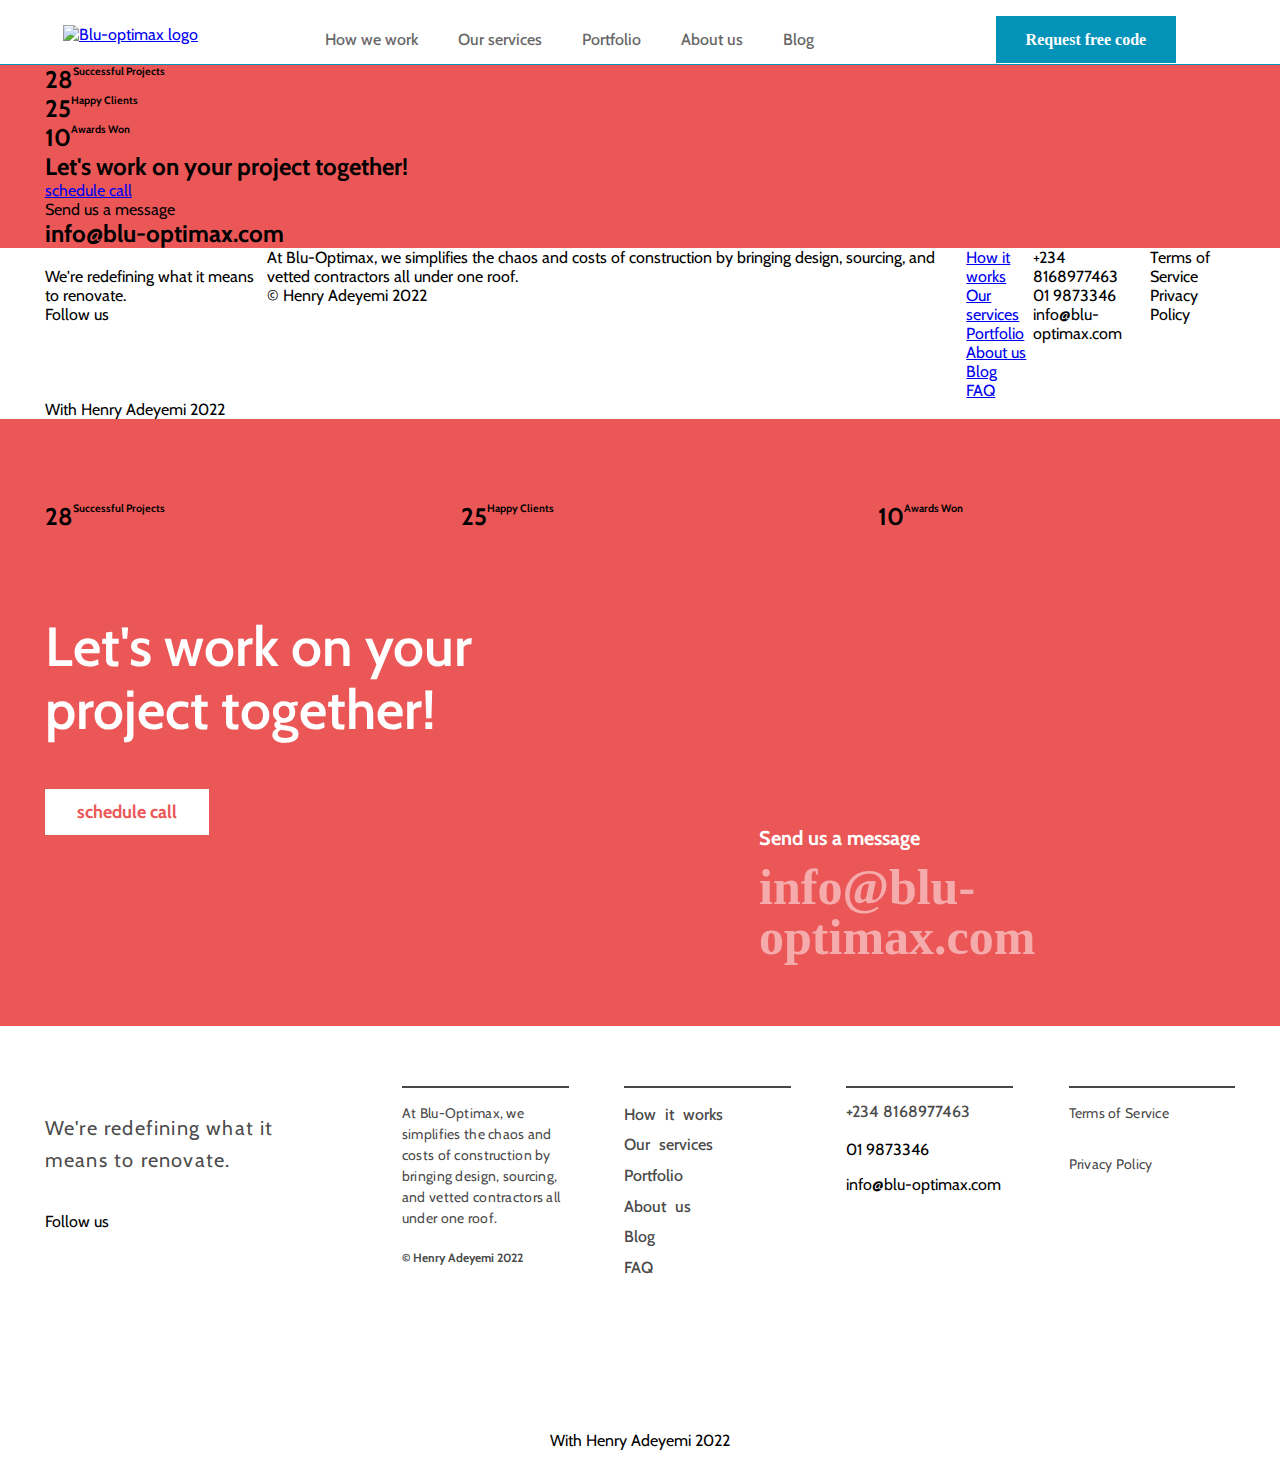
==== html/blog-post.html @ 6a6246a0 "added content to about.css and blog post.html" ====
<!DOCTYPE html>
<html lang="en">
<head>
    <meta charset="UTF-8">
    <meta name="viewport" content="width=device-width, initial-scale=1.0">
    <title>Blu-Optimax</title>
    <link rel="preconnect" href="https://fonts.googleapis.com">
    <link rel="preconnect" href="https://fonts.gstatic.com" crossorigin>
    <link href="https://fonts.googleapis.com/css2?family=Cabin:ital,wght@0,400;0,500;0,600;0,700;1,400;1,500;1,600;1,700&display=swap" rel="stylesheet">
    <script src="https://kit.fontawesome.com/66034b6b5d.js" crossorigin="anonymous"></script>
    <link rel="stylesheet" href="/css/about.css">
</head>
<body>
    <nav class="d-flex nav-sec">
        <div class="nav-logo">
            <a href="/index.html">
                <img src="Assets/logo/Blu-Optimax.svg" alt="Blu-optimax logo">
            </a>
        </div>
        <div class="nav ta">
           <a href="">How we work</a>
           <a href="/html/services.html">Our services</a>
           <a href="/html/portfolio.html">Portfolio</a>
           <a href="/html/blog.html">About us</a>
           <a href="/html/blog-post.html">Blog</a> 
        </div>
        <div class="request ta">
            <a href="">Request free code</a>
        </div>
    </nav>



    <section class="section-7">
        <div class="container">
            <div class="dflex">
                <div class="d-flex">
                    <img src="Assets/vector/vector 1.svg" alt="">
                    <h2>28</h2>
                    <h6>Successful Projects</h6>
                </div>
                <div class="d-flex">
                    <img src="Assets/vector/vector 2.svg" alt="">
                    <h2>25</h2>
                    <h6>Happy Clients</h6>
                </div>
                <div class="d-flex">
                    <img src="Assets/vector/vector 3.svg" alt="">
                    <h2>10</h2>
                    <h6>Awards Won</h6>
                </div>
            </div>
            <div>
                <h2>Let's work on your project together!</h2>
                <a href="#">schedule call</a>
            </div>
            <div>
                <p>Send us a message</p>
                <h2>info@blu-optimax.com</h2>
            </div>
        </div>
    </section>
</main>

<footer>
    <div class="container">
       <div class="d-flex">
        <div class="logo">
            <img src="Assets/logo/Blu-Optimax.svg" alt="">
            <p>We're redefining what it means to renovate.</p>
            <div>
                <p>Follow us</p>
                <div>
                    <img src="Assets/sm/facebook.svg" alt="">
                    <img src="Assets/sm/instagram.svg" alt="">
                    <img src="Assets/sm/twitter.svg" alt="">
                    <img src="Assets/sm/youtube.svg" alt="">
                </div>
            </div>
        </div>
        <div class="content d-flex">
            <div>
                <p>At Blu-Optimax, we simplifies the chaos and costs of construction by bringing design, sourcing, and vetted contractors all under one roof.</p>
                <p>© Henry Adeyemi 2022</p>
            </div>
            <div>
                <div>
                    <a href="#">How it works</a>
                </div>
                <div>
                    <a href="#">Our services</a>
                </div>
                <div>
                    <a href="#">Portfolio</a>
                </div>
                <div>
                    <a href="#">About us</a>
                </div>
                <div>
                    <a href="#">Blog</a>
                </div>
                <div>
                    <a href="#">FAQ</a>
                </div>
            </div>
            <div>
                <p>+234 8168977463</p>
                <p>01 9873346</p>
                <p>info@blu-optimax.com</p>
            </div>
            <div>
                <p>Terms of Service</p>
                <p>Privacy Policy</p>
            </div>
        </div>
       </div>
       <div>
        <p>With Henry Adeyemi 2022</p>
       </div>
    </div>
</footer>
</body>
</html> <!-- start of section-7  -->
<section class="section-7">
    <div class="container s7">
        <div class="d-flex s7-1">
            <div class="d-flex w30">
                <img src="Assets/vector/vector 1.svg" alt="">
                <h2>28</h2>
                <h6>Successful Projects</h6>
            </div>
            <div class="d-flex w30">
                <img src="Assets/vector/vector 2.svg" alt="">
                <h2>25</h2>
                <h6>Happy Clients</h6>
            </div>
            <div class="d-flex w30">
                <img src="Assets/vector/vector 3.svg" alt="">
                <h2>10</h2>
                <h6>Awards Won</h6>
            </div>
        </div>
        <div class="s7-2">
            <h2>Let's work on your <br> project together!</h2>
            <a href="#">schedule call</a>
        </div>
        <div class="s7-3">
            <p>Send us a message</p>
            <h2>info@blu-optimax.com</h2>
        </div>
    </div>
</section>
<!-- end of section-7  -->
</main>

<footer>
<div class="container">
   <div class="d-flex ft">
    <div class="logo">
        <img src="Assets/logo/Blu-Optimax.svg" alt="" class="logo-img">
        <p class="logo-p">We're redefining what it <br> means to renovate.</p>
        <div class="logo-div">
            <p>Follow us</p>
            <div>
                <img src="Assets/sm/facebook.svg" alt="">
                <img src="Assets/sm/instagram.svg" alt="">
                <img src="Assets/sm/twitter.svg" alt="">
                <img src="Assets/sm/youtube.svg" alt="">
            </div>
        </div>
    </div>
    <div class="content d-flex">
        <div class="d1">
            <p>At Blu-Optimax, we simplifies the chaos and costs of construction by bringing design, sourcing, and vetted contractors all under one roof.</p>
            <p>© Henry Adeyemi 2022</p>
        </div>
        <div class="d2">
            <div>
                <a href="#">How it works</a>
            </div>
            <div>
                <a href="#">Our services</a>
            </div>
            <div>
                <a href="#">Portfolio</a>
            </div>
            <div>
                <a href="#">About us</a>
            </div>
            <div>
                <a href="#">Blog</a>
            </div>
            <div>
                <a href="#">FAQ</a>
            </div>
        </div>
        <div class="d3">
            <p>+234 8168977463</p>
            <p>01 9873346</p>
            <p>info@blu-optimax.com</p>
        </div>
        <div class="d4">
            <p>Terms of Service</p>
            <p>Privacy Policy</p>
        </div>
    </div>
   </div>
   <div class="copyright">
    <p>With Henry Adeyemi 2022</p>
   </div>
</div>
</footer>
</body>
</html>
---- css/about.css ----
* {
    margin: 0;
    padding: 0;
    box-sizing: border-box;
    font-family: 'Cabin', sans-serif;
}

.d-flex {
    display: flex;
}

.container {
    margin: auto;
    width: 93%;
}

.ta {
    text-align: center;
}

/* start of navbar styling  */
.nav-sec {
    padding: 25px 63px 15px 63px;
    border-bottom: 0.5px solid #0392B8;
}

.nav-logo {
    width: 25%;
}

.nav {
    width: 60%;
    display: flex;
    gap: 40px;
    padding-top: 5px;
}

.request {
    width: 25%;
    padding-top: 5px;
}

.request a {
    padding: 15px 30px;
    text-decoration: none;
    background-color: #0392B8;
    color: #FFF;
    text-align: center;
    font-family: Nunito;
    font-size: 16px;
    font-style: normal;
    font-weight: 700;
    line-height: normal;
}

.nav a {
    text-decoration: none;
    color: rgba(51, 51, 51, 0.75);
    font-family: Cabin;
    font-size: 16px;
    font-style: normal;
    font-weight: 500;
    line-height: normal;
}
/* end of navbar styling  */






/* start of section-7 styling */
.section-7 {
    background-color: #EB5757;
}

.w30 {
    width: 30%;
}

.s7 {
    padding-bottom: 5%;
}

.s7-1 {
    justify-content: space-between;
    padding: 7% 0;
}

.s7-2 h2 {
    color: #FFF;
    font-family: Cabin;
    font-size: 55px;
    font-style: normal;
    font-weight: 600;
    line-height: 115%;
    margin-bottom: 5%;
}

.s7-2 a {
    color: #EB5757;
    font-family: Cabin;
    font-size: 18px;
    font-style: normal;
    font-weight: 700;
    line-height: normal;
    background-color: white;
    padding: 12px 32px;
    text-decoration: none;
}

.s7-3 {
    margin-left: 60%;
    
}
.s7-3 p {
    color: #FFF;
    font-family: Cabin;
    font-size: 20px;
    font-style: normal;
    font-weight: 700;
    line-height: 150%;
}

.s7-3 h2 {
    color: rgba(255, 255, 255, 0.50);
    font-family: Nunito;
    font-size: 50px;
    font-style: normal;
    font-weight: 700;
    line-height: 100%;
    margin-top: 2%;
}
/* end of section-7 styling */

/* start of footer styling */
.ft {
    padding: 5% 0 7% 0;
}

.ft .logo {
    width: 30%;
}

.logo-img {
    width: 70%;
}

.logo-p {
    margin: 2% 0 3% 0;
    color: #333333e6;
    font-family: Cabin;
    font-size: 20px;
    font-style: normal;
    font-weight: 400;
    line-height: 160%;
    letter-spacing: 1.2px;
}

.logo-div {
    margin-top: 10%;
}

.logo-div p {
    margin-bottom: 5%;
}

.logo-div img {
    padding-right: 5%;
}

.ft .content {
    width: 70%;
    justify-content: space-between;
}

.d1 p:first-child, .d4 p:first-child, .d4 p:last-child {
    color: #333333e6;
    font-family: Cabin;
    font-size: 14px;
    font-style: normal;
    font-weight: 400;
    line-height: 150%;
    letter-spacing: 0.28px;
    padding: 9% 0;
}

.d1 p:last-child {
    color: #333333e6;
    font-family: Cabin;
    font-size: 12px;
    font-style: normal;
    font-weight: 700;
    line-height: 100%;
    margin: 5% 0;
}

.d2 div {
    margin: 5% 0 7% 0;
}

.d2 div:first-child {
    margin-top: unset;
}

.d2 a {
    text-decoration: none;
    color: #333333e6;
    font-family: Cabin;
    font-size: 16px;
    font-style: normal;
    font-weight: 500;
    line-height: 100%;
    padding: 7% 0;
    word-spacing: 5px;
}

.d3 p:first-child {
    color: #333333e6;
    font-family: Cabin;
    font-size: 16px;
    font-style: normal;
    font-weight: 500;
    line-height: 200%;
    margin: 5% 0 7% 0;
}

.d3 p:nth-of-type(2) {
    font-size: 16px;
    margin-bottom: 10%;
}

.d1, .d2, .d3, .d4 {
    border-top: 2px solid #333333e6;
    width: 20%;
}

.d2 {
    padding-top: 2%;
}

.copyright {
    text-align: center;
    margin: 5% 0 2% 0;
}
/* end of footer styling */
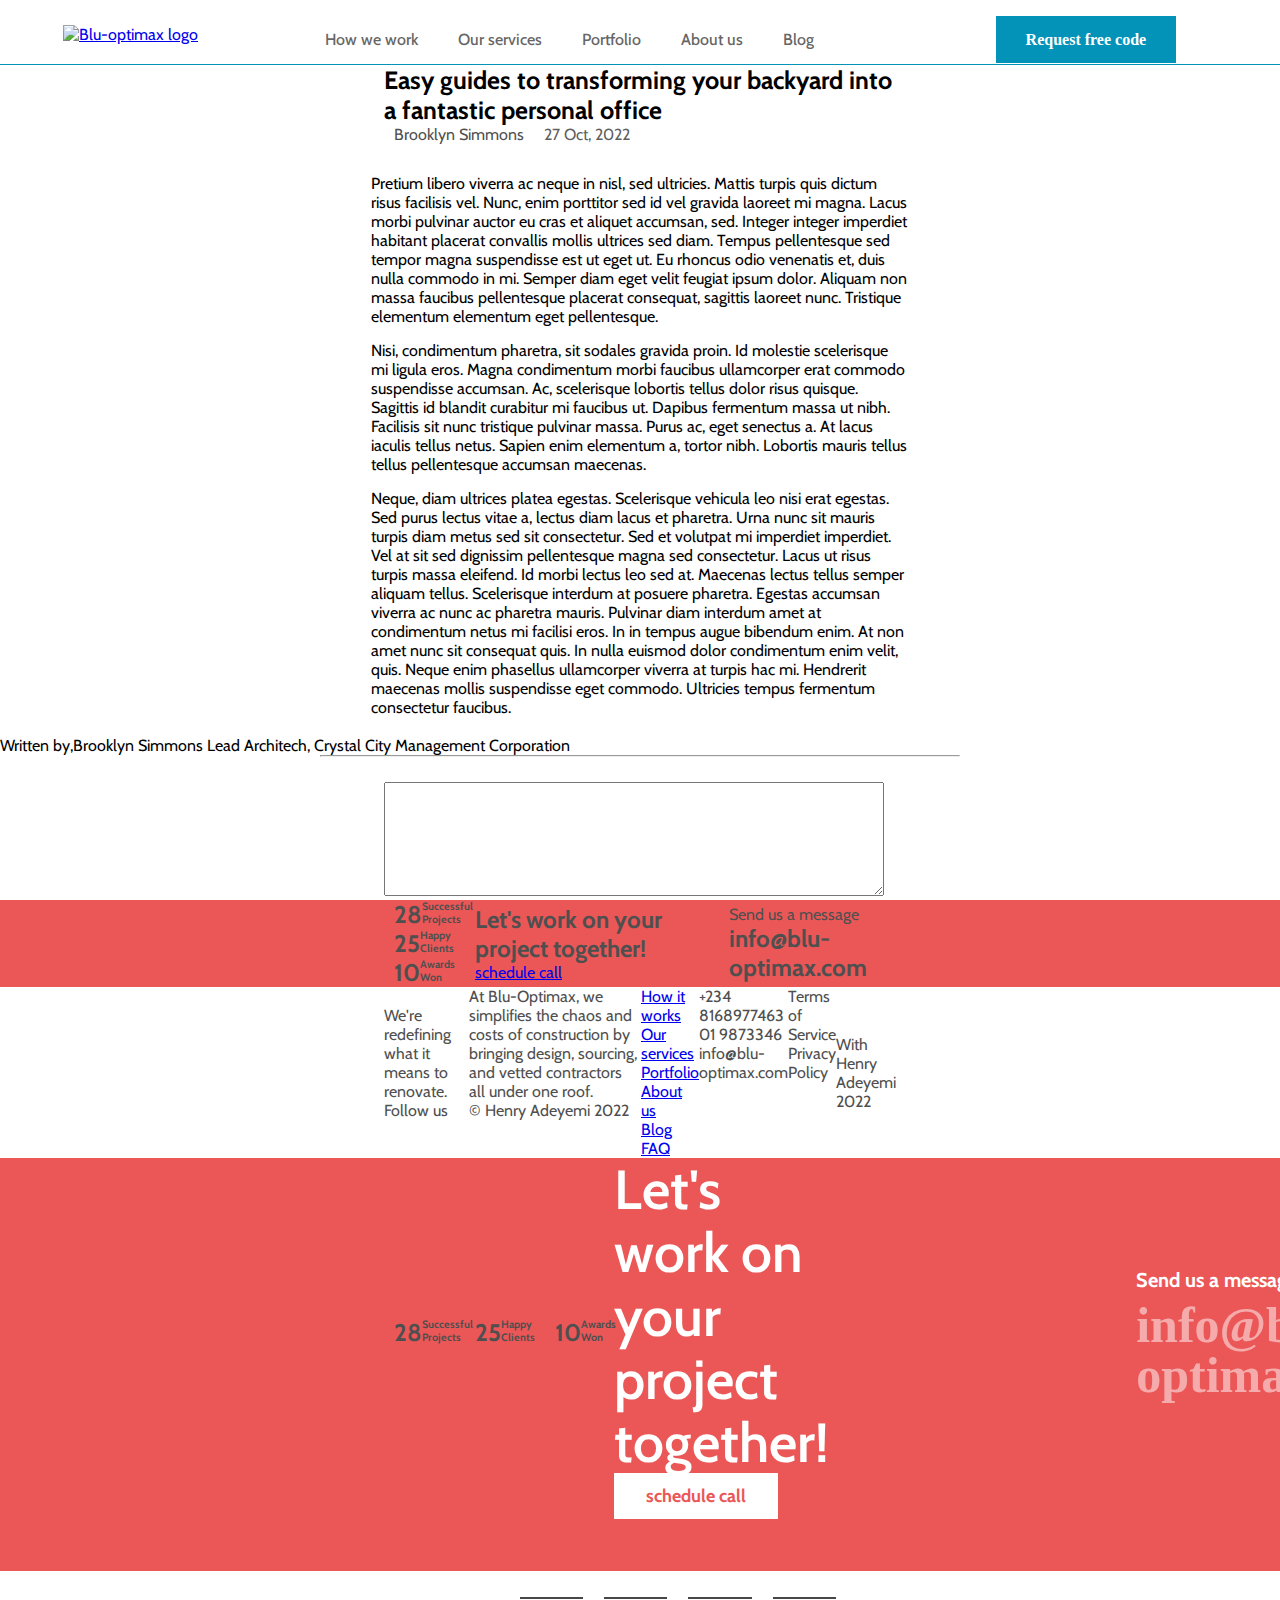
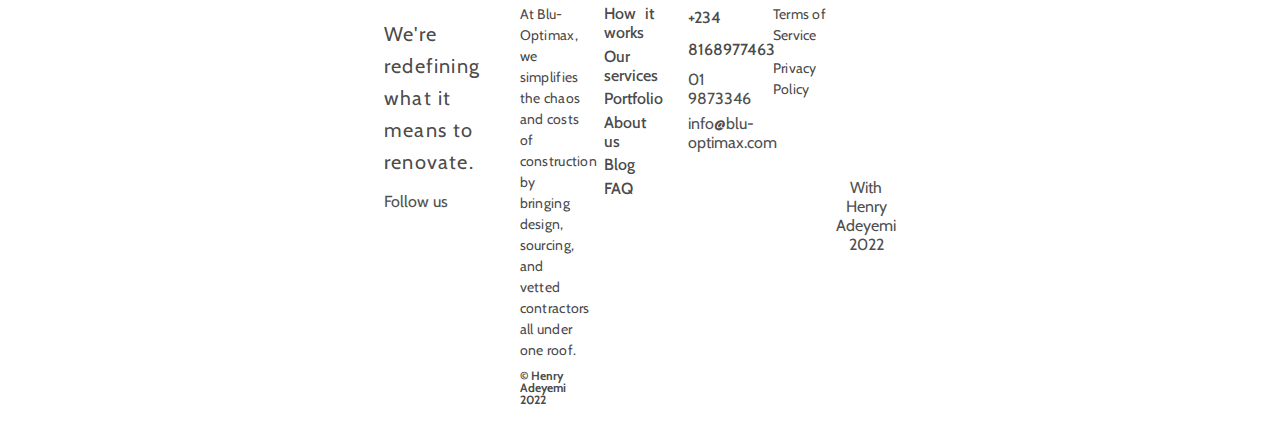
==== commit ae158eba: "blog post" ====
--- a/html/blog-post.html
+++ b/html/blog-post.html
@@ -29,7 +29,66 @@
         </div>
     </nav>
 
-
+    <h1 class="head">Easy guides to transforming your backyard into a fantastic personal office</h1>
+    <div class="container">
+        <img src="Ellipse 2.jpg" alt="">
+        <p>Brooklyn Simmons</p>
+        <img class="line" src="Rectangle 5.png" alt="">
+        <p class="icon"><i class="fa fa-calendar" aria-hidden="true"></i> 27 Oct, 2022</p>
+        
+    </div>
+    <img class="rect" src="rectangles2.jpg" alt="">
+
+    <p class="para" id="team">
+
+        Pretium libero viverra ac neque in nisl, sed ultricies. Mattis turpis quis dictum risus facilisis vel.
+        
+        Nunc, enim porttitor sed id vel gravida laoreet mi magna. Lacus morbi pulvinar auctor eu cras et aliquet accumsan, sed. 
+        
+        Integer integer imperdiet habitant placerat convallis mollis ultrices sed diam. Tempus pellentesque sed tempor magna
+         suspendisse est ut eget ut. Eu rhoncus odio venenatis et, duis nulla commodo in mi. Semper diam eget velit feugiat ipsum dolor.
+         
+         Aliquam non massa faucibus pellentesque placerat consequat, sagittis laoreet nunc. Tristique elementum elementum eget pellentesque.</p>
+
+         <p class="para" id="right">
+
+Nisi, condimentum pharetra, sit sodales gravida proin. Id molestie scelerisque mi ligula eros. Magna condimentum morbi
+
+
+faucibus ullamcorper erat commodo suspendisse accumsan. Ac, scelerisque lobortis tellus dolor risus quisque. 
+Sagittis id blandit curabitur mi faucibus ut. Dapibus fermentum massa ut nibh. Facilisis sit nunc tristique pulvinar massa. 
+Purus ac, eget senectus a. At lacus iaculis tellus netus. Sapien enim elementum a, tortor nibh. Lobortis mauris tellus tellus
+ pellentesque accumsan maecenas.</p>
+
+<p class="para" id="close">Neque, diam ultrices platea egestas. Scelerisque vehicula leo nisi erat egestas. Sed purus lectus vitae a, lectus diam lacus et pharetra.
+ Urna nunc sit mauris turpis diam metus sed sit consectetur. Sed et volutpat mi imperdiet imperdiet. Vel at sit sed dignissim pellentesque
+  magna sed consectetur. Lacus ut risus turpis massa eleifend. Id morbi lectus leo sed at. Maecenas lectus tellus semper aliquam tellus. Scelerisque 
+  interdum at posuere pharetra. Egestas accumsan viverra ac nunc ac pharetra mauris. Pulvinar diam interdum amet at condimentum netus mi facilisi eros.
+
+In in tempus augue bibendum enim. At non amet nunc sit consequat quis. In nulla euismod dolor condimentum enim velit, quis. Neque enim phasellus ullamcorper
+ viverra at turpis hac mi. Hendrerit maecenas mollis suspendisse eget commodo. Ultricies tempus fermentum consectetur faucibus.
+    </p>
+   <div class="contain">
+    <div class="images">
+
+    <img src="Ellipse 3.jpg" alt="">
+    <div class="text">
+        <p class="th">Written by,Brooklyn Simmons Lead Architech, Crystal City Management Corporation</p>
+        
+    </div>
+          
+        
+        </div>
+        </div>
+
+        <hr>
+
+     <div class="last">
+
+        <i class="fa fa-user" aria-hidden="true"></i>
+        <textarea name="" id="" cols="30" rows="7"></textarea>
+
+     </div>
 
     <section class="section-7">
         <div class="container">
--- a/css/about.css
+++ b/css/about.css
@@ -245,3 +245,76 @@
 }
 /* end of footer styling */
 
+.container {
+    display: flex;
+    align-items: center;
+    margin: auto;
+    width: 40%;
+    color: #4F4F4F;
+
+  }
+  
+  .container img {
+    margin-right: 10px; 
+  }
+   .line{
+    padding-left: 10px;
+   }
+
+  .para{
+    width: 42%;
+    margin: auto;
+    color:#4F4F4F,
+
+  }
+textarea{
+ width: 500px;
+ 
+  
+}
+  #team{
+    padding-bottom: 15px;
+  }
+  #right{
+    padding-bottom: 15px;
+  }
+.last{
+  margin: auto;
+  width: 40%;
+  padding-top: 25px;
+  
+ 
+}
+
+hr{
+  margin: auto;
+  width: 50%;
+  height: 2px;
+  background: #E5E5E5;
+
+  
+}
+  .rect{
+    margin: auto;
+    width: 45%;
+    justify-content: center;
+    display: flex;
+    padding-bottom: 20px;
+    padding-top: 10px;
+  }
+  .icon{
+    
+    color: #333333CC;
+
+  }
+
+  .contain{
+      display: flex;
+      align-items: center;
+  }
+  .head{
+    margin: auto;
+    width: 40%;
+    font-size: 25px;
+    font-weight:900 ;
+  }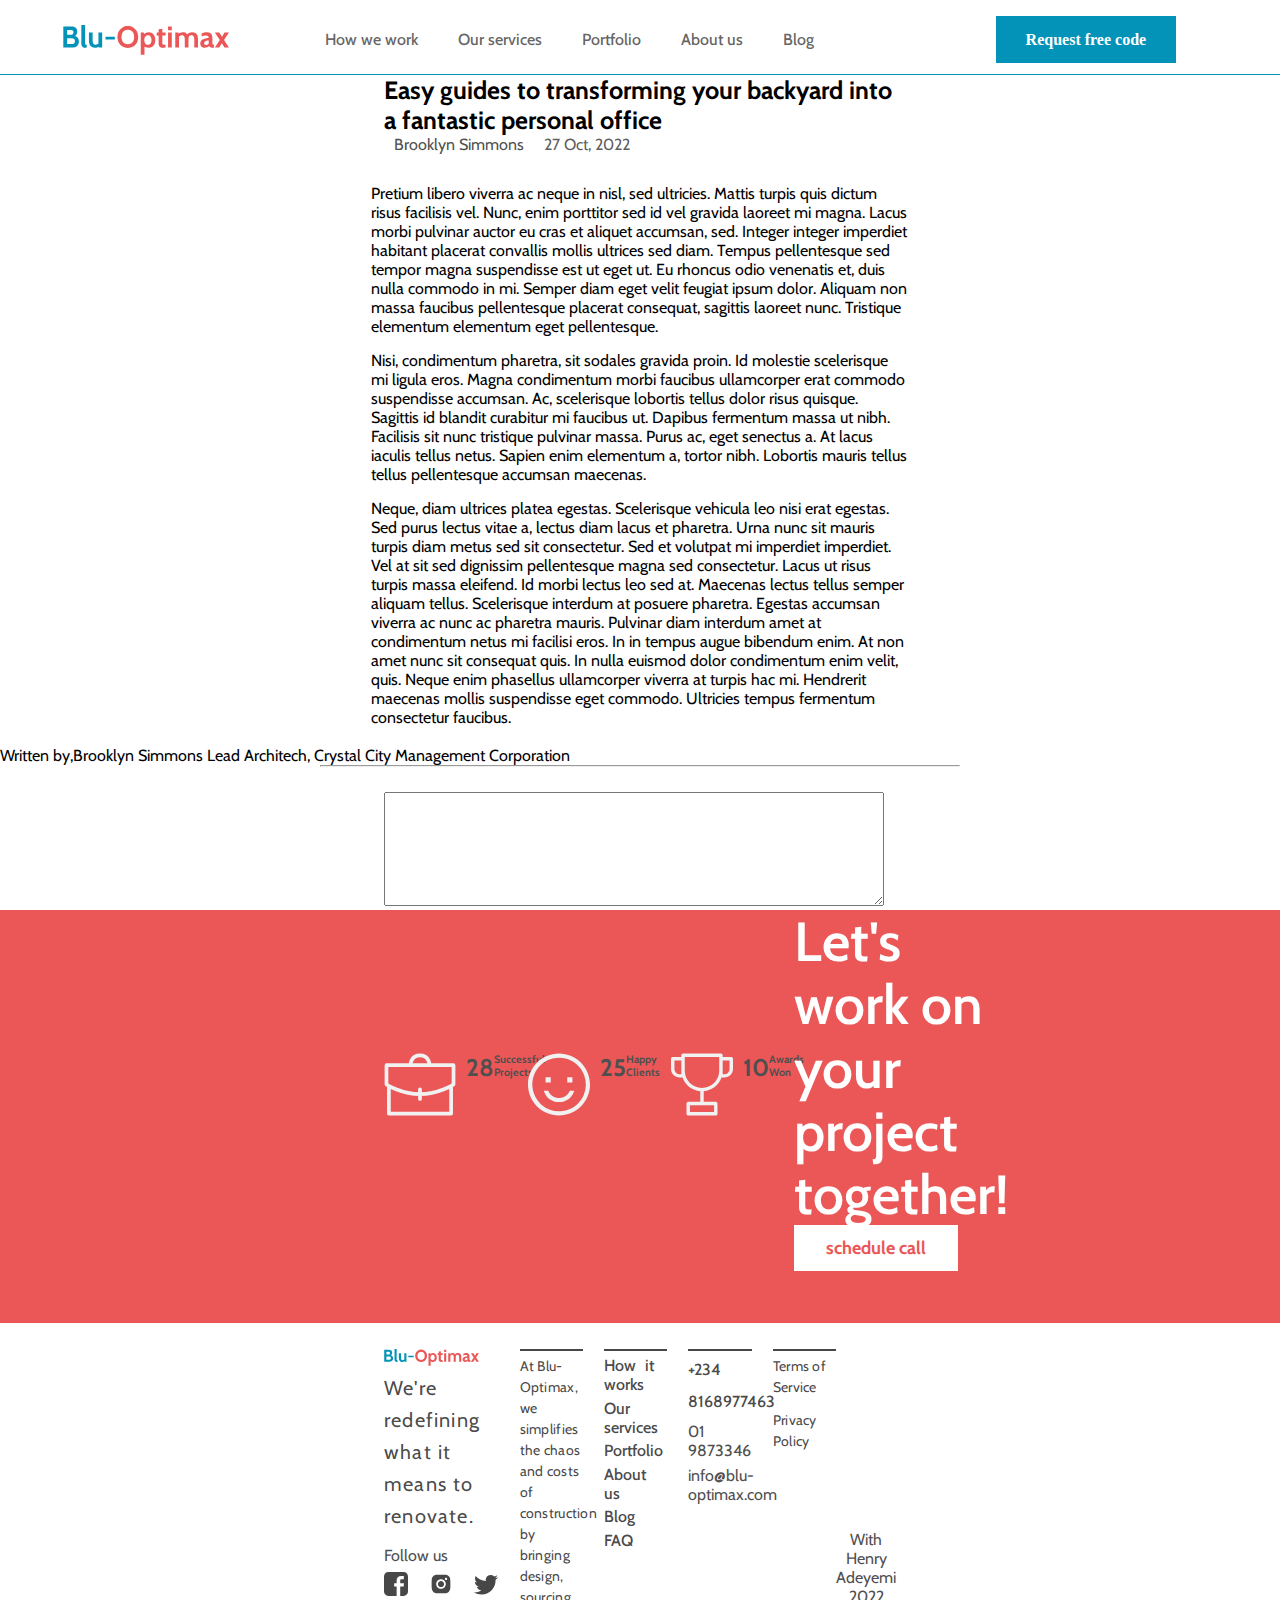
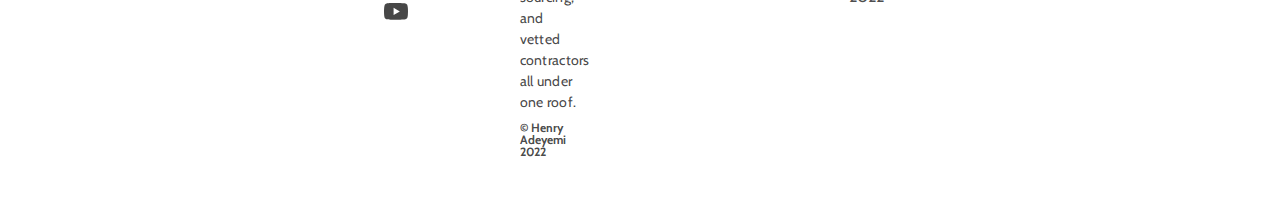
==== commit 79bf8ac7: "Merge branch 'main' of https://github.com/Codevixens-Band-3-General-Project/Blu-Optimax-Website" ====
--- a/html/blog-post.html
+++ b/html/blog-post.html
@@ -14,7 +14,7 @@
     <nav class="d-flex nav-sec">
         <div class="nav-logo">
             <a href="/index.html">
-                <img src="Assets/logo/Blu-Optimax.svg" alt="Blu-optimax logo">
+                <img src="/Assets/logo/Blu-Optimax.svg" alt="Blu-optimax logo">
             </a>
         </div>
         <div class="nav ta">
@@ -90,111 +90,22 @@
 
      </div>
 
-    <section class="section-7">
-        <div class="container">
-            <div class="dflex">
-                <div class="d-flex">
-                    <img src="Assets/vector/vector 1.svg" alt="">
-                    <h2>28</h2>
-                    <h6>Successful Projects</h6>
-                </div>
-                <div class="d-flex">
-                    <img src="Assets/vector/vector 2.svg" alt="">
-                    <h2>25</h2>
-                    <h6>Happy Clients</h6>
-                </div>
-                <div class="d-flex">
-                    <img src="Assets/vector/vector 3.svg" alt="">
-                    <h2>10</h2>
-                    <h6>Awards Won</h6>
-                </div>
-            </div>
-            <div>
-                <h2>Let's work on your project together!</h2>
-                <a href="#">schedule call</a>
-            </div>
-            <div>
-                <p>Send us a message</p>
-                <h2>info@blu-optimax.com</h2>
-            </div>
-        </div>
-    </section>
-</main>
-
-<footer>
-    <div class="container">
-       <div class="d-flex">
-        <div class="logo">
-            <img src="Assets/logo/Blu-Optimax.svg" alt="">
-            <p>We're redefining what it means to renovate.</p>
-            <div>
-                <p>Follow us</p>
-                <div>
-                    <img src="Assets/sm/facebook.svg" alt="">
-                    <img src="Assets/sm/instagram.svg" alt="">
-                    <img src="Assets/sm/twitter.svg" alt="">
-                    <img src="Assets/sm/youtube.svg" alt="">
-                </div>
-            </div>
-        </div>
-        <div class="content d-flex">
-            <div>
-                <p>At Blu-Optimax, we simplifies the chaos and costs of construction by bringing design, sourcing, and vetted contractors all under one roof.</p>
-                <p>© Henry Adeyemi 2022</p>
-            </div>
-            <div>
-                <div>
-                    <a href="#">How it works</a>
-                </div>
-                <div>
-                    <a href="#">Our services</a>
-                </div>
-                <div>
-                    <a href="#">Portfolio</a>
-                </div>
-                <div>
-                    <a href="#">About us</a>
-                </div>
-                <div>
-                    <a href="#">Blog</a>
-                </div>
-                <div>
-                    <a href="#">FAQ</a>
-                </div>
-            </div>
-            <div>
-                <p>+234 8168977463</p>
-                <p>01 9873346</p>
-                <p>info@blu-optimax.com</p>
-            </div>
-            <div>
-                <p>Terms of Service</p>
-                <p>Privacy Policy</p>
-            </div>
-        </div>
-       </div>
-       <div>
-        <p>With Henry Adeyemi 2022</p>
-       </div>
-    </div>
-</footer>
-</body>
-</html> <!-- start of section-7  -->
+<!-- start of section-7  -->
 <section class="section-7">
     <div class="container s7">
         <div class="d-flex s7-1">
             <div class="d-flex w30">
-                <img src="Assets/vector/vector 1.svg" alt="">
+                <img src="/Assets/vector/vector 1.svg" alt="">
                 <h2>28</h2>
                 <h6>Successful Projects</h6>
             </div>
             <div class="d-flex w30">
-                <img src="Assets/vector/vector 2.svg" alt="">
+                <img src="/Assets/vector/vector 2.svg" alt="">
                 <h2>25</h2>
                 <h6>Happy Clients</h6>
             </div>
             <div class="d-flex w30">
-                <img src="Assets/vector/vector 3.svg" alt="">
+                <img src="/Assets/vector/vector 3.svg" alt="">
                 <h2>10</h2>
                 <h6>Awards Won</h6>
             </div>
@@ -216,15 +127,15 @@
 <div class="container">
    <div class="d-flex ft">
     <div class="logo">
-        <img src="Assets/logo/Blu-Optimax.svg" alt="" class="logo-img">
+        <img src="/Assets/logo/Blu-Optimax.svg" alt="" class="logo-img">
         <p class="logo-p">We're redefining what it <br> means to renovate.</p>
         <div class="logo-div">
             <p>Follow us</p>
             <div>
-                <img src="Assets/sm/facebook.svg" alt="">
-                <img src="Assets/sm/instagram.svg" alt="">
-                <img src="Assets/sm/twitter.svg" alt="">
-                <img src="Assets/sm/youtube.svg" alt="">
+                <img src="/Assets/sm/facebook.svg" alt="">
+                <img src="/Assets/sm/instagram.svg" alt="">
+                <img src="/Assets/sm/twitter.svg" alt="">
+                <img src="/Assets/sm/youtube.svg" alt="">
             </div>
         </div>
     </div>
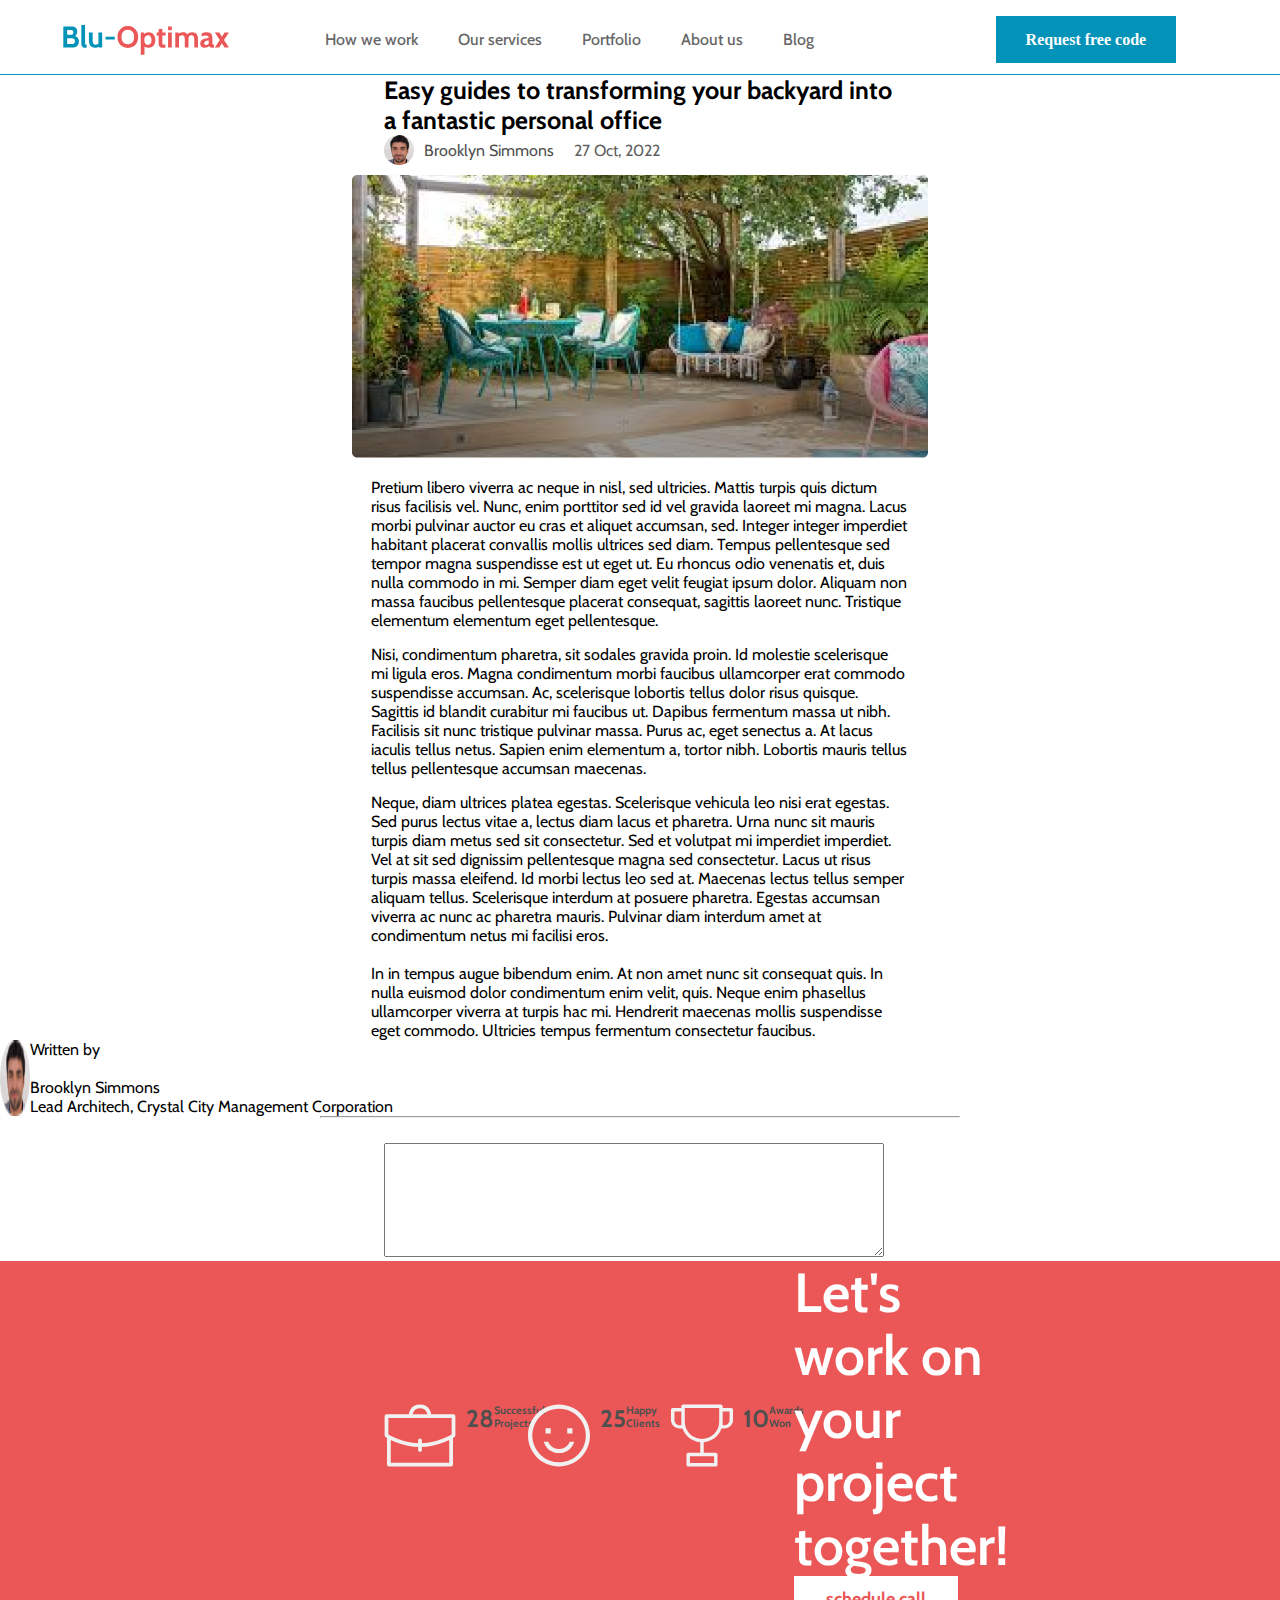
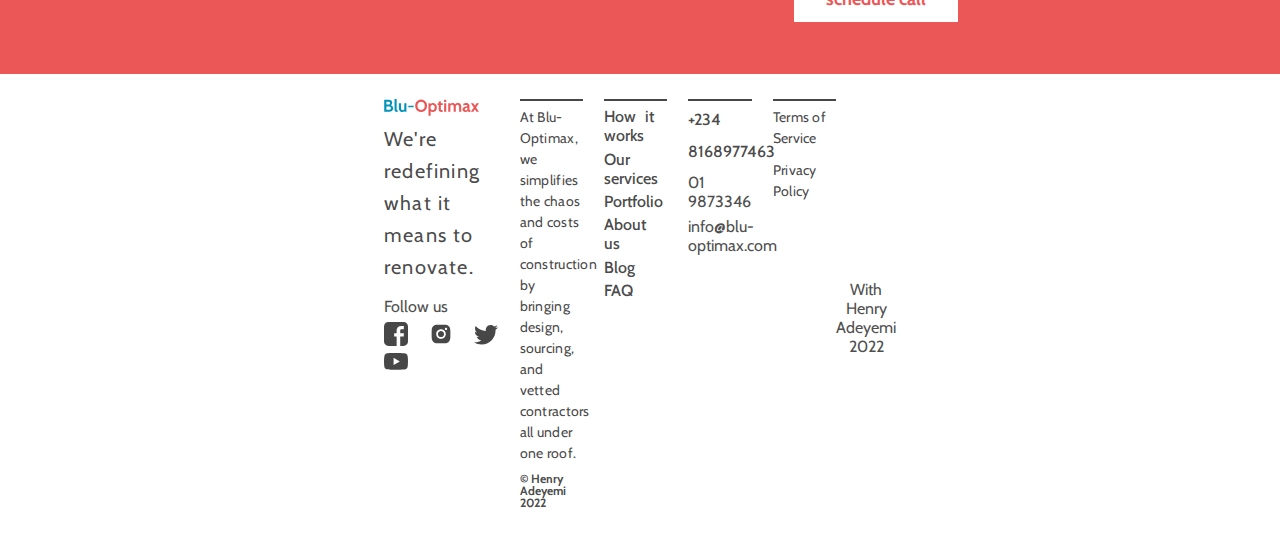
==== commit 49d6abfb: "updated  blog post page" ====
--- a/html/blog-post.html
+++ b/html/blog-post.html
@@ -31,13 +31,13 @@
 
     <h1 class="head">Easy guides to transforming your backyard into a fantastic personal office</h1>
     <div class="container">
-        <img src="Ellipse 2.jpg" alt="">
+        <img src="/Assets/imgs/Ellipse 2.png" alt="">
         <p>Brooklyn Simmons</p>
         <img class="line" src="Rectangle 5.png" alt="">
         <p class="icon"><i class="fa fa-calendar" aria-hidden="true"></i> 27 Oct, 2022</p>
         
     </div>
-    <img class="rect" src="rectangles2.jpg" alt="">
+    <img class="rect" src="/Assets/imgs/Rectangle (21).png" alt="">
 
     <p class="para" id="team">
 
@@ -64,17 +64,21 @@
  Urna nunc sit mauris turpis diam metus sed sit consectetur. Sed et volutpat mi imperdiet imperdiet. Vel at sit sed dignissim pellentesque
   magna sed consectetur. Lacus ut risus turpis massa eleifend. Id morbi lectus leo sed at. Maecenas lectus tellus semper aliquam tellus. Scelerisque 
   interdum at posuere pharetra. Egestas accumsan viverra ac nunc ac pharetra mauris. Pulvinar diam interdum amet at condimentum netus mi facilisi eros.
-
+<br><br>
 In in tempus augue bibendum enim. At non amet nunc sit consequat quis. In nulla euismod dolor condimentum enim velit, quis. Neque enim phasellus ullamcorper
  viverra at turpis hac mi. Hendrerit maecenas mollis suspendisse eget commodo. Ultricies tempus fermentum consectetur faucibus.
     </p>
    <div class="contain">
     <div class="images">
 
-    <img src="Ellipse 3.jpg" alt="">
+    
     <div class="text">
-        <p class="th">Written by,Brooklyn Simmons Lead Architech, Crystal City Management Corporation</p>
-        
+        <img src="/Assets/imgs/Ellipse 2.png" alt="">
+        <div>
+            <p class="th">Written by <p>
+            <br>Brooklyn Simmons 
+            <br>Lead Architech, Crystal City Management Corporation</p>
+        </div>
     </div>
           
         
--- a/css/about.css
+++ b/css/about.css
@@ -133,157 +133,48 @@
 }
 /* end of section-7 styling */
 
-/* start of footer styling */
-.ft {
-    padding: 5% 0 7% 0;
-}
-
-.ft .logo {
-    width: 30%;
-}
-
-.logo-img {
-    width: 70%;
-}
-
-.logo-p {
-    margin: 2% 0 3% 0;
-    color: #333333e6;
-    font-family: Cabin;
-    font-size: 20px;
-    font-style: normal;
-    font-weight: 400;
-    line-height: 160%;
-    letter-spacing: 1.2px;
-}
-
-.logo-div {
-    margin-top: 10%;
-}
-
-.logo-div p {
-    margin-bottom: 5%;
-}
-
-.logo-div img {
-    padding-right: 5%;
-}
-
-.ft .content {
-    width: 70%;
-    justify-content: space-between;
-}
-
-.d1 p:first-child, .d4 p:first-child, .d4 p:last-child {
-    color: #333333e6;
-    font-family: Cabin;
-    font-size: 14px;
-    font-style: normal;
-    font-weight: 400;
-    line-height: 150%;
-    letter-spacing: 0.28px;
-    padding: 9% 0;
-}
-
-.d1 p:last-child {
-    color: #333333e6;
-    font-family: Cabin;
-    font-size: 12px;
-    font-style: normal;
-    font-weight: 700;
-    line-height: 100%;
-    margin: 5% 0;
-}
-
-.d2 div {
-    margin: 5% 0 7% 0;
-}
-
-.d2 div:first-child {
-    margin-top: unset;
-}
-
-.d2 a {
-    text-decoration: none;
-    color: #333333e6;
-    font-family: Cabin;
-    font-size: 16px;
-    font-style: normal;
-    font-weight: 500;
-    line-height: 100%;
-    padding: 7% 0;
-    word-spacing: 5px;
-}
-
-.d3 p:first-child {
-    color: #333333e6;
-    font-family: Cabin;
-    font-size: 16px;
-    font-style: normal;
-    font-weight: 500;
-    line-height: 200%;
-    margin: 5% 0 7% 0;
-}
-
-.d3 p:nth-of-type(2) {
-    font-size: 16px;
-    margin-bottom: 10%;
-}
-
-.d1, .d2, .d3, .d4 {
-    border-top: 2px solid #333333e6;
-    width: 20%;
-}
-
-.d2 {
-    padding-top: 2%;
-}
-
-.copyright {
-    text-align: center;
-    margin: 5% 0 2% 0;
-}
-/* end of footer styling */
-
 .container {
     display: flex;
     align-items: center;
     margin: auto;
     width: 40%;
     color: #4F4F4F;
-
-  }
+}
   
-  .container img {
+.container img {
     margin-right: 10px; 
-  }
-   .line{
+}
+
+.line{
     padding-left: 10px;
-   }
-
-  .para{
+}
+
+.para{
     width: 42%;
     margin: auto;
     color:#4F4F4F,
-
-  }
+}
+
+.text{
+    display: flex;
+}
+
 textarea{
  width: 500px;
- 
-  
-}
-  #team{
+}
+
+#team{
     padding-bottom: 15px;
-  }
-  #right{
+}
+
+#right{
     padding-bottom: 15px;
-  }
+}
+
 .last{
   margin: auto;
   width: 40%;
   padding-top: 25px;
-  
- 
 }
 
 hr{
@@ -291,30 +182,142 @@
   width: 50%;
   height: 2px;
   background: #E5E5E5;
-
-  
-}
-  .rect{
+}
+
+.rect{
     margin: auto;
     width: 45%;
     justify-content: center;
     display: flex;
     padding-bottom: 20px;
     padding-top: 10px;
-  }
-  .icon{
-    
+}
+
+.icon{
     color: #333333CC;
-
-  }
-
-  .contain{
-      display: flex;
-      align-items: center;
-  }
-  .head{
+}
+
+.contain{
+    display: flex;
+    align-items: center;
+}
+
+.head{
     margin: auto;
     width: 40%;
     font-size: 25px;
     font-weight:900 ;
-  }+}
+
+/* start of footer styling */
+.ft {
+    padding: 5% 0 7% 0;
+}
+
+.ft .logo {
+    width: 30%;
+}
+
+.logo-img {
+    width: 70%;
+}
+
+.logo-p {
+    margin: 2% 0 3% 0;
+    color: #333333e6;
+    font-family: Cabin;
+    font-size: 20px;
+    font-style: normal;
+    font-weight: 400;
+    line-height: 160%;
+    letter-spacing: 1.2px;
+}
+
+.logo-div {
+    margin-top: 10%;
+}
+
+.logo-div p {
+    margin-bottom: 5%;
+}
+
+.logo-div img {
+    padding-right: 5%;
+}
+
+.ft .content {
+    width: 70%;
+    justify-content: space-between;
+}
+
+.d1 p:first-child, .d4 p:first-child, .d4 p:last-child {
+    color: #333333e6;
+    font-family: Cabin;
+    font-size: 14px;
+    font-style: normal;
+    font-weight: 400;
+    line-height: 150%;
+    letter-spacing: 0.28px;
+    padding: 9% 0;
+}
+
+.d1 p:last-child {
+    color: #333333e6;
+    font-family: Cabin;
+    font-size: 12px;
+    font-style: normal;
+    font-weight: 700;
+    line-height: 100%;
+    margin: 5% 0;
+}
+
+.d2 div {
+    margin: 5% 0 7% 0;
+}
+
+.d2 div:first-child {
+    margin-top: unset;
+}
+
+.d2 a {
+    text-decoration: none;
+    color: #333333e6;
+    font-family: Cabin;
+    font-size: 16px;
+    font-style: normal;
+    font-weight: 500;
+    line-height: 100%;
+    padding: 7% 0;
+    word-spacing: 5px;
+}
+
+.d3 p:first-child {
+    color: #333333e6;
+    font-family: Cabin;
+    font-size: 16px;
+    font-style: normal;
+    font-weight: 500;
+    line-height: 200%;
+    margin: 5% 0 7% 0;
+}
+
+.d3 p:nth-of-type(2) {
+    font-size: 16px;
+    margin-bottom: 10%;
+}
+
+.d1, .d2, .d3, .d4 {
+    border-top: 2px solid #333333e6;
+    width: 20%;
+}
+
+.d2 {
+    padding-top: 2%;
+}
+
+.copyright {
+    text-align: center;
+    margin: 5% 0 2% 0;
+}
+/* end of footer styling */
+
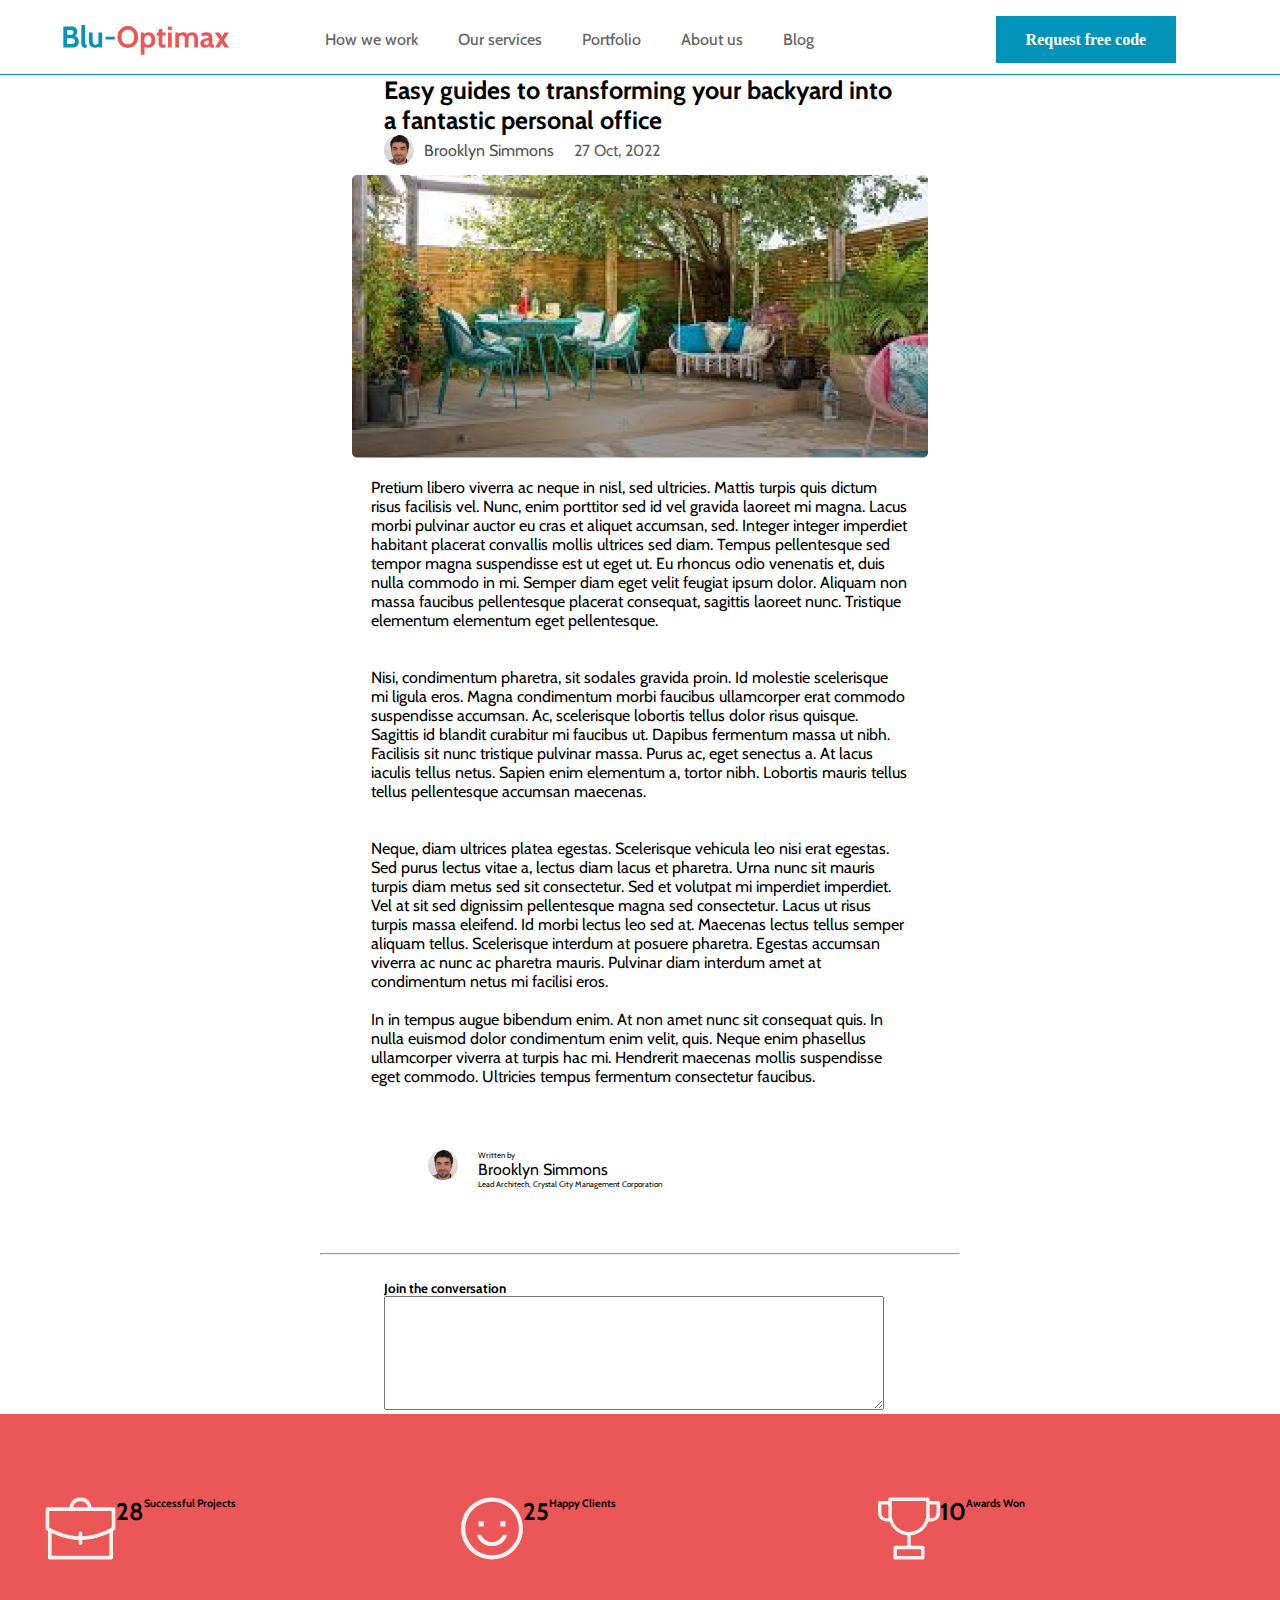
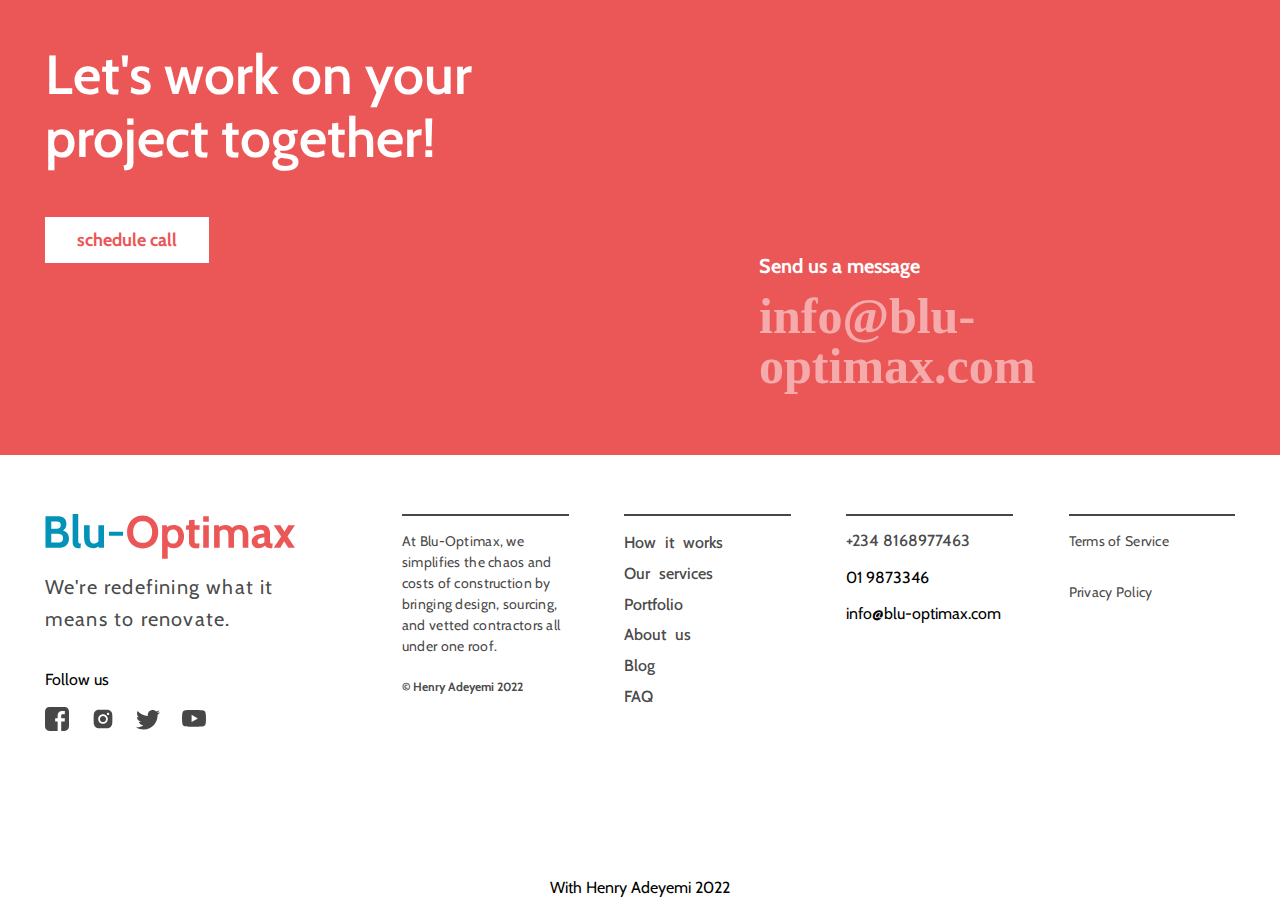
==== commit b0b16ce9: "updated about.css" ====
--- a/html/blog-post.html
+++ b/html/blog-post.html
@@ -29,55 +29,55 @@
         </div>
     </nav>
 
-    <h1 class="head">Easy guides to transforming your backyard into a fantastic personal office</h1>
-    <div class="container">
+    <h1 class="easy">Easy guides to transforming your backyard into a fantastic personal office</h1>
+    <div class="cont">
         <img src="/Assets/imgs/Ellipse 2.png" alt="">
         <p>Brooklyn Simmons</p>
         <img class="line" src="Rectangle 5.png" alt="">
         <p class="icon"><i class="fa fa-calendar" aria-hidden="true"></i> 27 Oct, 2022</p>
         
     </div>
-    <img class="rect" src="/Assets/imgs/Rectangle (21).png" alt="">
+            <img class="rect" src="/Assets/imgs/Rectangle (21).png" alt="">
 
-    <p class="para" id="team">
+            <p class="para">
 
-        Pretium libero viverra ac neque in nisl, sed ultricies. Mattis turpis quis dictum risus facilisis vel.
-        
-        Nunc, enim porttitor sed id vel gravida laoreet mi magna. Lacus morbi pulvinar auctor eu cras et aliquet accumsan, sed. 
-        
-        Integer integer imperdiet habitant placerat convallis mollis ultrices sed diam. Tempus pellentesque sed tempor magna
-         suspendisse est ut eget ut. Eu rhoncus odio venenatis et, duis nulla commodo in mi. Semper diam eget velit feugiat ipsum dolor.
-         
-         Aliquam non massa faucibus pellentesque placerat consequat, sagittis laoreet nunc. Tristique elementum elementum eget pellentesque.</p>
+                Pretium libero viverra ac neque in nisl, sed ultricies. Mattis turpis quis dictum risus facilisis vel.
+                
+                Nunc, enim porttitor sed id vel gravida laoreet mi magna. Lacus morbi pulvinar auctor eu cras et aliquet accumsan, sed. 
+                
+                Integer integer imperdiet habitant placerat convallis mollis ultrices sed diam. Tempus pellentesque sed tempor magna
+                suspendisse est ut eget ut. Eu rhoncus odio venenatis et, duis nulla commodo in mi. Semper diam eget velit feugiat ipsum dolor.
+                
+                Aliquam non massa faucibus pellentesque placerat consequat, sagittis laoreet nunc. Tristique elementum elementum eget pellentesque.</p>
 
-         <p class="para" id="right">
+                <p class="para"><br><br>
 
-Nisi, condimentum pharetra, sit sodales gravida proin. Id molestie scelerisque mi ligula eros. Magna condimentum morbi
+        Nisi, condimentum pharetra, sit sodales gravida proin. Id molestie scelerisque mi ligula eros. Magna condimentum morbi
 
 
-faucibus ullamcorper erat commodo suspendisse accumsan. Ac, scelerisque lobortis tellus dolor risus quisque. 
-Sagittis id blandit curabitur mi faucibus ut. Dapibus fermentum massa ut nibh. Facilisis sit nunc tristique pulvinar massa. 
-Purus ac, eget senectus a. At lacus iaculis tellus netus. Sapien enim elementum a, tortor nibh. Lobortis mauris tellus tellus
- pellentesque accumsan maecenas.</p>
+        faucibus ullamcorper erat commodo suspendisse accumsan. Ac, scelerisque lobortis tellus dolor risus quisque. 
+        Sagittis id blandit curabitur mi faucibus ut. Dapibus fermentum massa ut nibh. Facilisis sit nunc tristique pulvinar massa. 
+        Purus ac, eget senectus a. At lacus iaculis tellus netus. Sapien enim elementum a, tortor nibh. Lobortis mauris tellus tellus
+        pellentesque accumsan maecenas.</p><br><br>
 
-<p class="para" id="close">Neque, diam ultrices platea egestas. Scelerisque vehicula leo nisi erat egestas. Sed purus lectus vitae a, lectus diam lacus et pharetra.
- Urna nunc sit mauris turpis diam metus sed sit consectetur. Sed et volutpat mi imperdiet imperdiet. Vel at sit sed dignissim pellentesque
-  magna sed consectetur. Lacus ut risus turpis massa eleifend. Id morbi lectus leo sed at. Maecenas lectus tellus semper aliquam tellus. Scelerisque 
-  interdum at posuere pharetra. Egestas accumsan viverra ac nunc ac pharetra mauris. Pulvinar diam interdum amet at condimentum netus mi facilisi eros.
-<br><br>
-In in tempus augue bibendum enim. At non amet nunc sit consequat quis. In nulla euismod dolor condimentum enim velit, quis. Neque enim phasellus ullamcorper
- viverra at turpis hac mi. Hendrerit maecenas mollis suspendisse eget commodo. Ultricies tempus fermentum consectetur faucibus.
-    </p>
-   <div class="contain">
-    <div class="images">
+        <p class="para">Neque, diam ultrices platea egestas. Scelerisque vehicula leo nisi erat egestas. Sed purus lectus vitae a, lectus diam lacus et pharetra.
+        Urna nunc sit mauris turpis diam metus sed sit consectetur. Sed et volutpat mi imperdiet imperdiet. Vel at sit sed dignissim pellentesque
+        magna sed consectetur. Lacus ut risus turpis massa eleifend. Id morbi lectus leo sed at. Maecenas lectus tellus semper aliquam tellus. Scelerisque 
+        interdum at posuere pharetra. Egestas accumsan viverra ac nunc ac pharetra mauris. Pulvinar diam interdum amet at condimentum netus mi facilisi eros.
+        <br><br>
+        In in tempus augue bibendum enim. At non amet nunc sit consequat quis. In nulla euismod dolor condimentum enim velit, quis. Neque enim phasellus ullamcorper
+        viverra at turpis hac mi. Hendrerit maecenas mollis suspendisse eget commodo. Ultricies tempus fermentum consectetur faucibus.
+        </p>
+   
+    
 
     
     <div class="text">
         <img src="/Assets/imgs/Ellipse 2.png" alt="">
         <div>
-            <p class="th">Written by <p>
-            <br>Brooklyn Simmons 
-            <br>Lead Architech, Crystal City Management Corporation</p>
+            <p class="fontSmall">Written by</p>
+            <p class="fontBig">Brooklyn Simmons</p> 
+            <p class="fontSmall">Lead Architech, Crystal City Management Corporation</p>
         </div>
     </div>
           
@@ -88,10 +88,9 @@
         <hr>
 
      <div class="last">
-
-        <i class="fa fa-user" aria-hidden="true"></i>
+        <h5>Join the conversation</h5>
+        <i class="fa fa-user" aria-hidden="true" class="iconss"></i>
         <textarea name="" id="" cols="30" rows="7"></textarea>
-
      </div>
 
 <!-- start of section-7  -->
--- a/css/about.css
+++ b/css/about.css
@@ -65,75 +65,7 @@
 /* end of navbar styling  */
 
 
-
-
-
-
-/* start of section-7 styling */
-.section-7 {
-    background-color: #EB5757;
-}
-
-.w30 {
-    width: 30%;
-}
-
-.s7 {
-    padding-bottom: 5%;
-}
-
-.s7-1 {
-    justify-content: space-between;
-    padding: 7% 0;
-}
-
-.s7-2 h2 {
-    color: #FFF;
-    font-family: Cabin;
-    font-size: 55px;
-    font-style: normal;
-    font-weight: 600;
-    line-height: 115%;
-    margin-bottom: 5%;
-}
-
-.s7-2 a {
-    color: #EB5757;
-    font-family: Cabin;
-    font-size: 18px;
-    font-style: normal;
-    font-weight: 700;
-    line-height: normal;
-    background-color: white;
-    padding: 12px 32px;
-    text-decoration: none;
-}
-
-.s7-3 {
-    margin-left: 60%;
-    
-}
-.s7-3 p {
-    color: #FFF;
-    font-family: Cabin;
-    font-size: 20px;
-    font-style: normal;
-    font-weight: 700;
-    line-height: 150%;
-}
-
-.s7-3 h2 {
-    color: rgba(255, 255, 255, 0.50);
-    font-family: Nunito;
-    font-size: 50px;
-    font-style: normal;
-    font-weight: 700;
-    line-height: 100%;
-    margin-top: 2%;
-}
-/* end of section-7 styling */
-
-.container {
+.cont {
     display: flex;
     align-items: center;
     margin: auto;
@@ -141,7 +73,7 @@
     color: #4F4F4F;
 }
   
-.container img {
+.cont img {
     margin-right: 10px; 
 }
 
@@ -157,6 +89,28 @@
 
 .text{
     display: flex;
+    padding:5% 0 5% 300px; 
+    width: 80%;
+    margin: auto;
+    gap: 20px;
+}
+
+.text img{
+    width: 30px;
+    height: 30px;
+}
+
+.fontSmall{
+    font-size: 50%;
+}
+
+.fontBig{
+    font-size: 100%;
+}
+
+.iconss{
+    position: absolute;
+    bottom: 20px;
 }
 
 textarea{
@@ -202,12 +156,75 @@
     align-items: center;
 }
 
-.head{
+.easy{
     margin: auto;
     width: 40%;
     font-size: 25px;
     font-weight:900 ;
 }
+/* start of section-7 styling */
+.section-7 {
+    background-color: #EB5757;
+}
+
+.w30 {
+    width: 30%;
+}
+
+.s7 {
+    padding-bottom: 5%;
+}
+
+.s7-1 {
+    justify-content: space-between;
+    padding: 7% 0;
+}
+
+.s7-2 h2 {
+    color: #FFF;
+    font-family: Cabin;
+    font-size: 55px;
+    font-style: normal;
+    font-weight: 600;
+    line-height: 115%;
+    margin-bottom: 5%;
+}
+
+.s7-2 a {
+    color: #EB5757;
+    font-family: Cabin;
+    font-size: 18px;
+    font-style: normal;
+    font-weight: 700;
+    line-height: normal;
+    background-color: white;
+    padding: 12px 32px;
+    text-decoration: none;
+}
+
+.s7-3 {
+    margin-left: 60%;
+    
+}
+.s7-3 p {
+    color: #FFF;
+    font-family: Cabin;
+    font-size: 20px;
+    font-style: normal;
+    font-weight: 700;
+    line-height: 150%;
+}
+
+.s7-3 h2 {
+    color: rgba(255, 255, 255, 0.50);
+    font-family: Nunito;
+    font-size: 50px;
+    font-style: normal;
+    font-weight: 700;
+    line-height: 100%;
+    margin-top: 2%;
+}
+/* end of section-7 styling */
 
 /* start of footer styling */
 .ft {
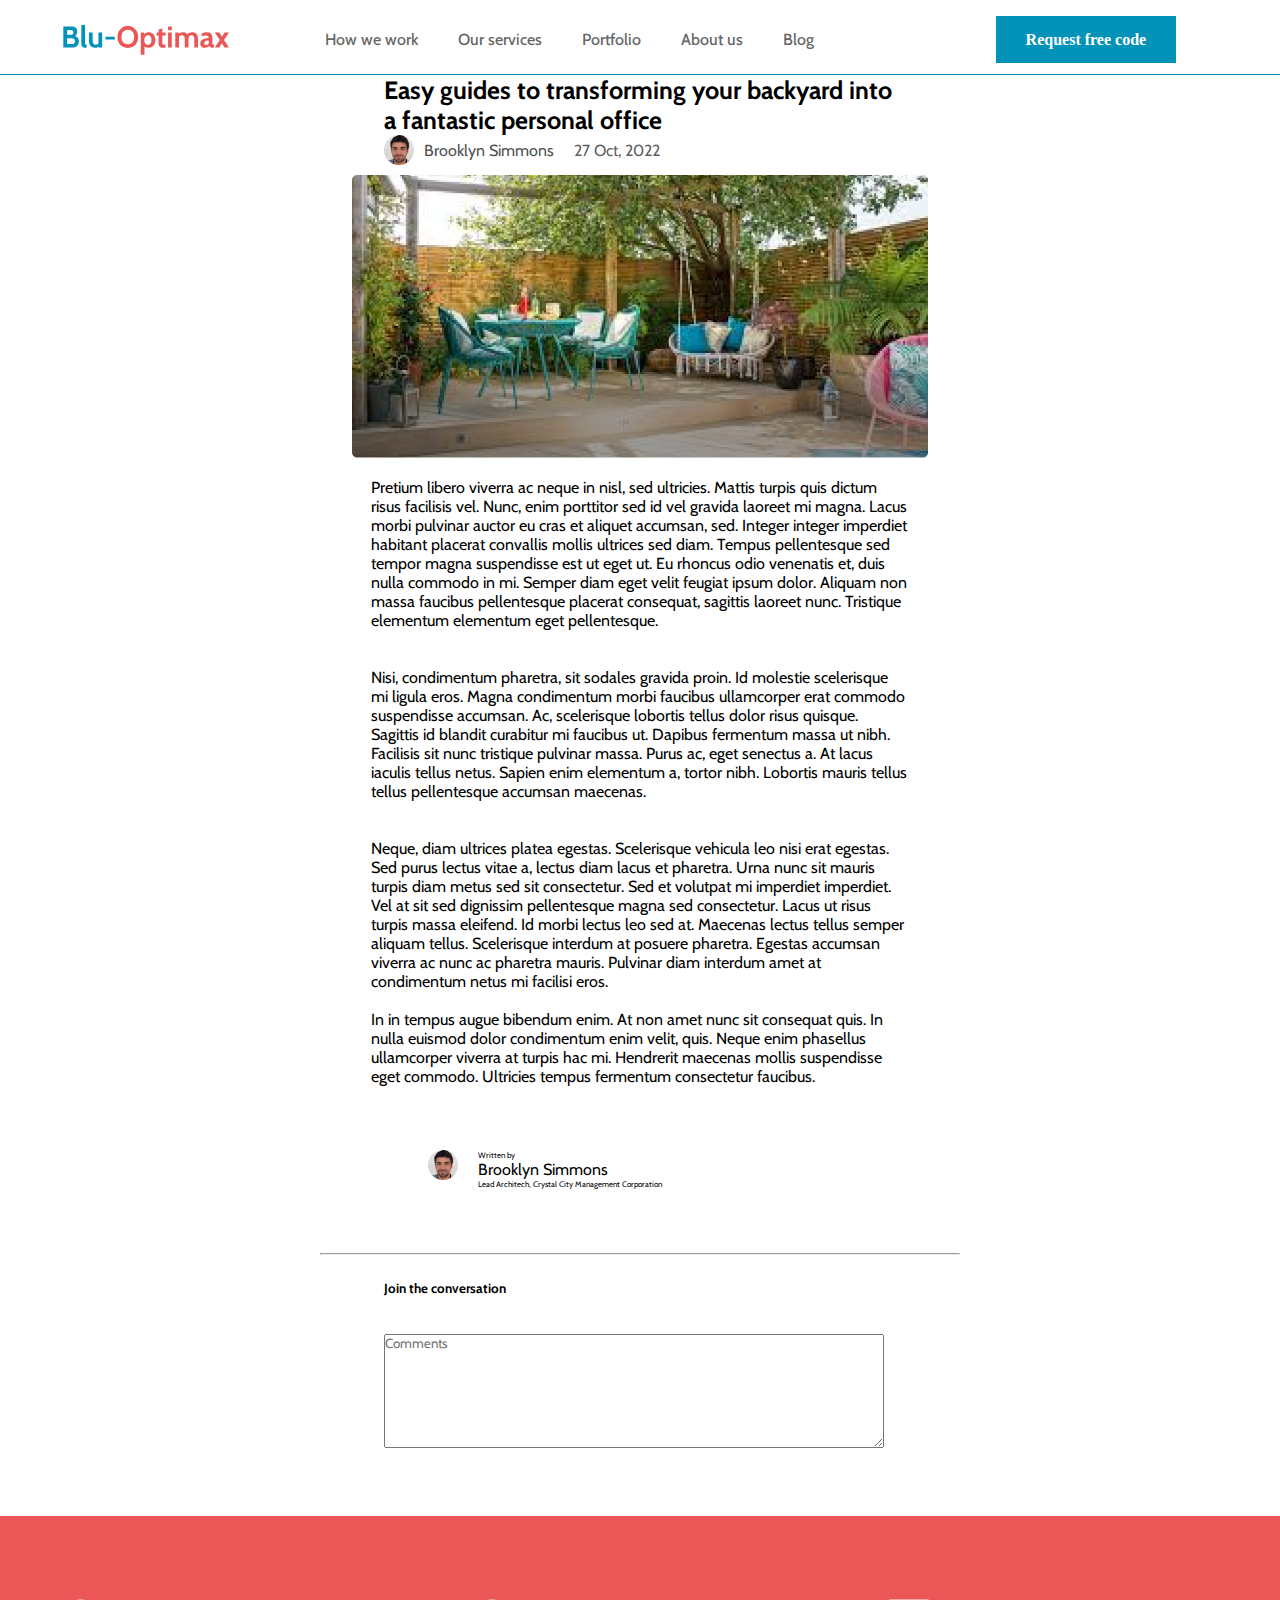
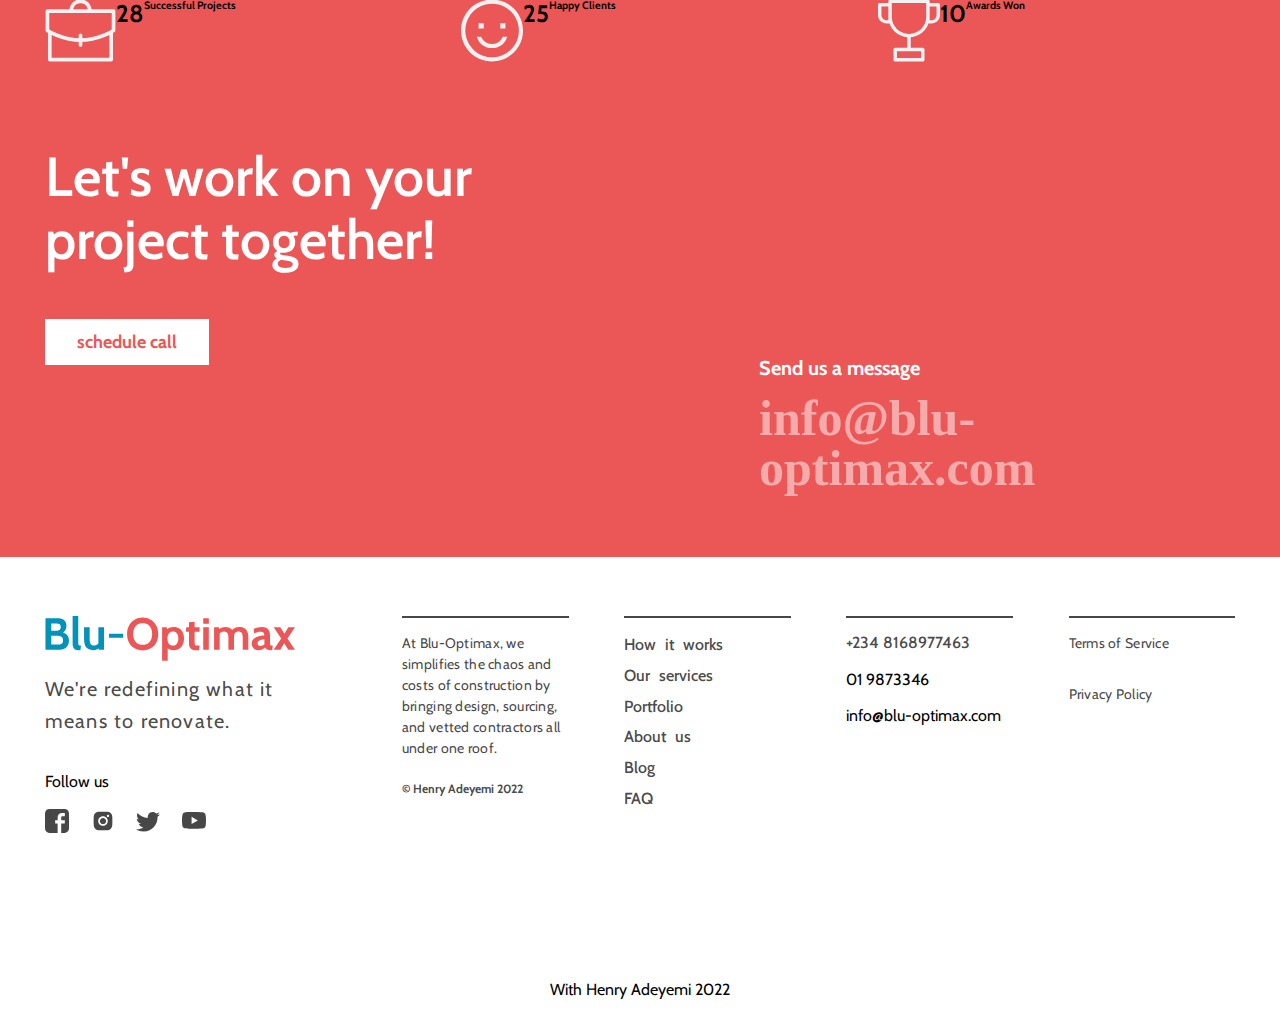
==== commit eaaa56f5: "updated about.css" ====
--- a/html/blog-post.html
+++ b/html/blog-post.html
@@ -88,9 +88,11 @@
         <hr>
 
      <div class="last">
-        <h5>Join the conversation</h5>
-        <i class="fa fa-user" aria-hidden="true" class="iconss"></i>
-        <textarea name="" id="" cols="30" rows="7"></textarea>
+        <h5>Join the conversation</h5><br><br>
+        <div class="lastDiv">
+            <i class="fa fa-user iconss"></i>
+            <textarea name="" id="" cols="30" rows="7" placeholder="Comments"></textarea>
+        </div>
      </div>
 
 <!-- start of section-7  -->
--- a/css/about.css
+++ b/css/about.css
@@ -109,8 +109,37 @@
 }
 
 .iconss{
+    position: relative;
+    bottom: 20px;
+    padding-bottom: 80px;
+}
+
+.fa{
+    position: relative;
+    bottom: 20px;
+    padding-bottom: 90px;
+}
+
+.fa-user{
+    position: relative;
+    bottom: 20px;
+    padding-bottom: 90px;
+}
+
+.last{
+    padding-bottom: 5%;
+}
+
+.lastDiv{
+    gap: 100px;
+    position: relative;
+}
+
+.lastDiv i{
     position: absolute;
-    bottom: 20px;
+    bottom: 10px;
+    left: -30px;
+    color: #4F4F4F;
 }
 
 textarea{
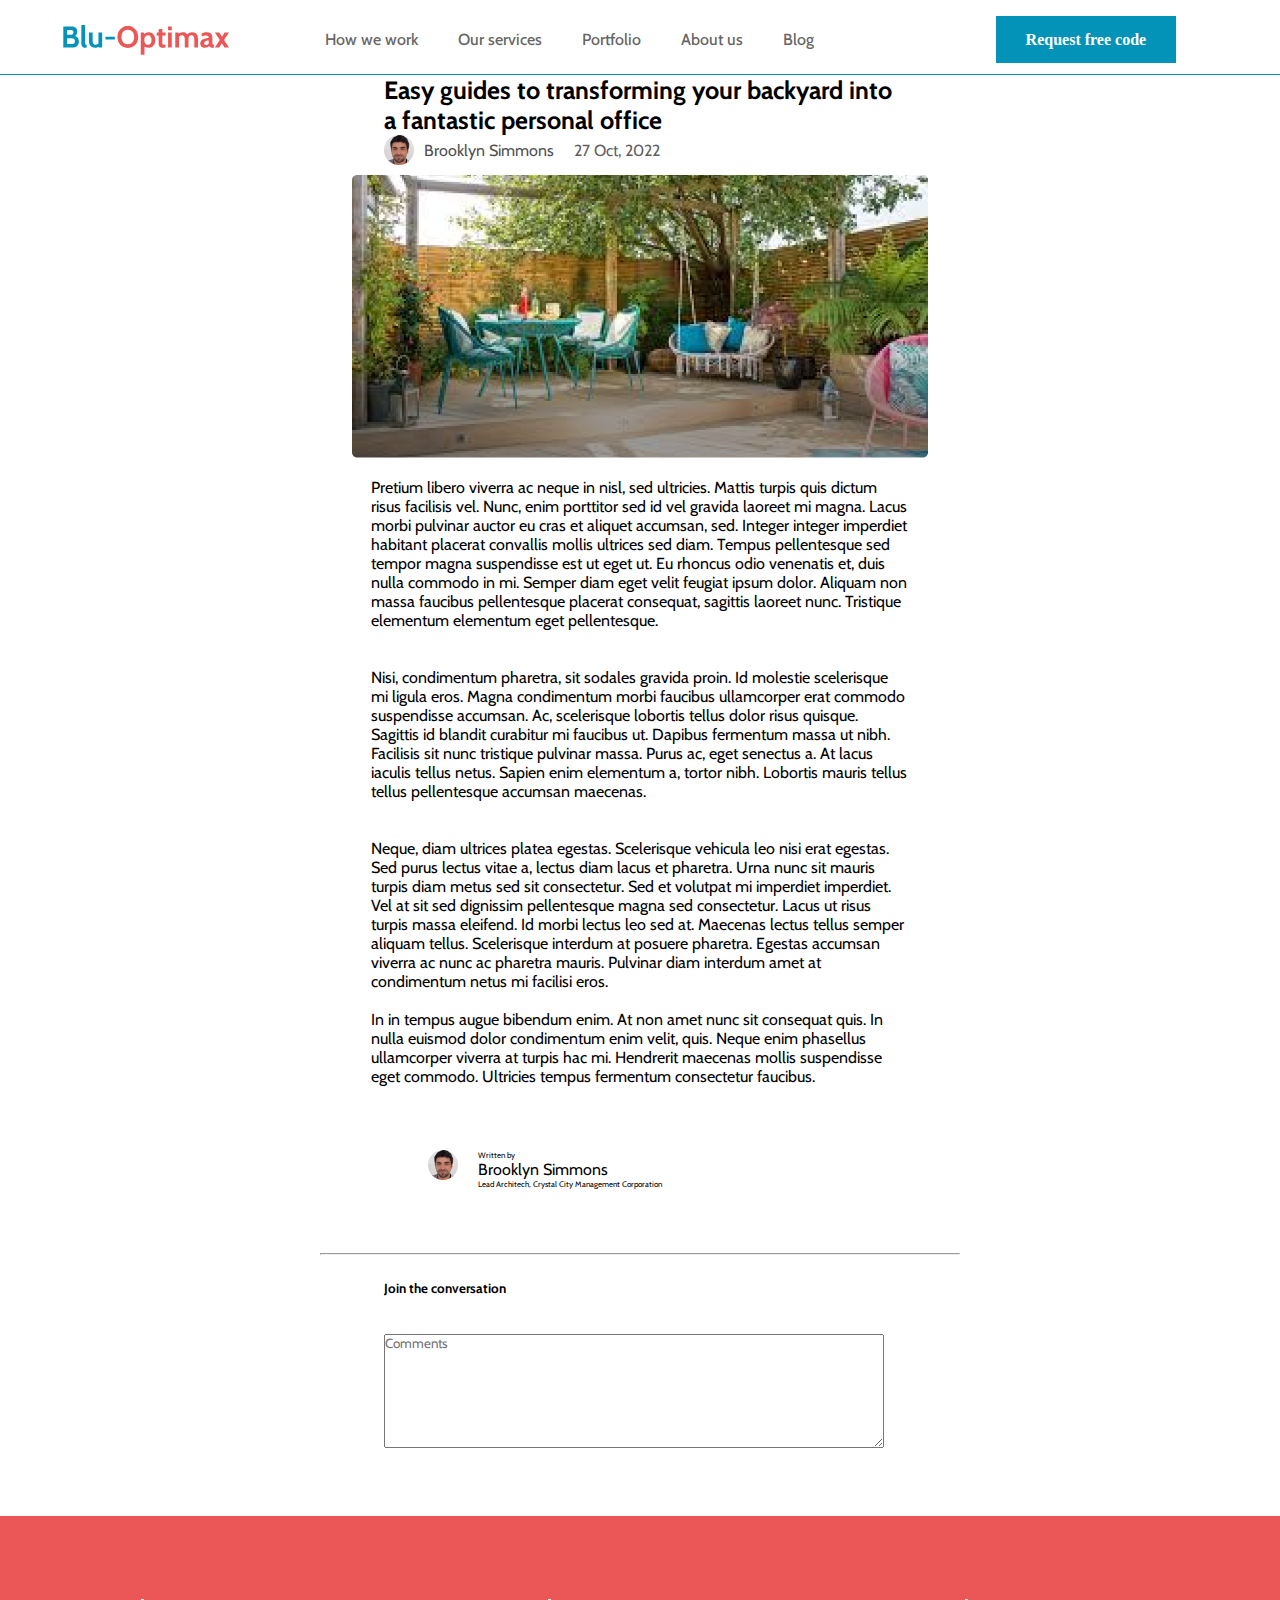
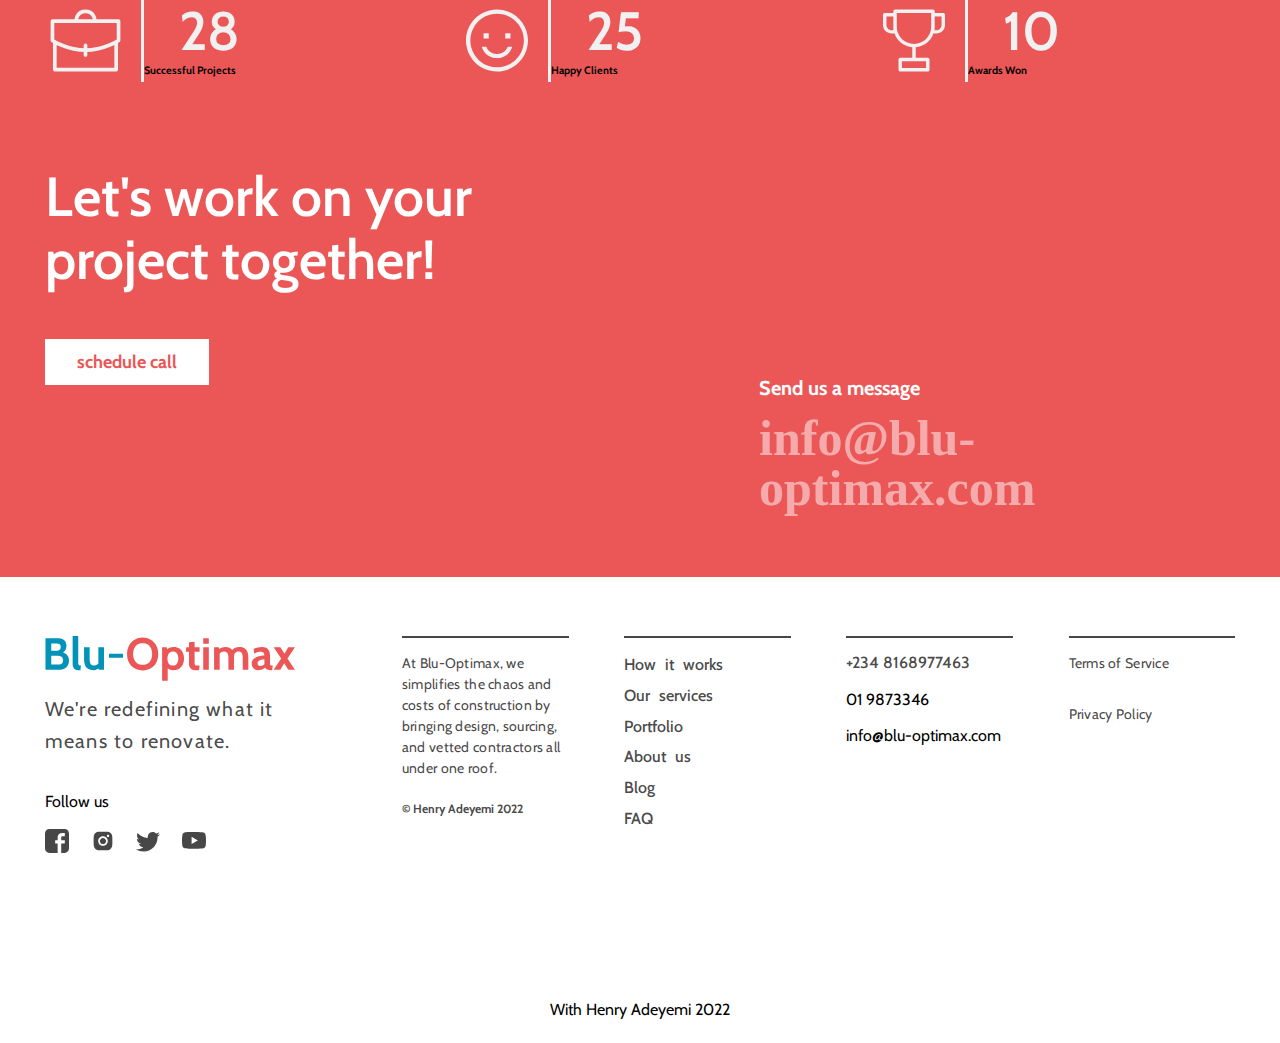
==== commit 6541b820: "wrapped h2 and h6 in divs" ====
--- a/html/blog-post.html
+++ b/html/blog-post.html
@@ -18,11 +18,11 @@
             </a>
         </div>
         <div class="nav ta">
-           <a href="">How we work</a>
+           <a href="/index.html">How we work</a>
            <a href="/html/services.html">Our services</a>
            <a href="/html/portfolio.html">Portfolio</a>
            <a href="/html/blog.html">About us</a>
-           <a href="/html/blog-post.html">Blog</a> 
+           <a href="#">Blog</a> 
         </div>
         <div class="request ta">
             <a href="">Request free code</a>
@@ -101,18 +101,24 @@
         <div class="d-flex s7-1">
             <div class="d-flex w30">
                 <img src="/Assets/vector/vector 1.svg" alt="">
-                <h2>28</h2>
-                <h6>Successful Projects</h6>
+                <div>
+                    <h2>28</h2>
+                    <h6>Successful Projects</h6>    
+                </div>
             </div>
             <div class="d-flex w30">
                 <img src="/Assets/vector/vector 2.svg" alt="">
-                <h2>25</h2>
-                <h6>Happy Clients</h6>
+                <div>
+                    <h2>25</h2>
+                    <h6>Happy Clients</h6>
+                </div>
             </div>
             <div class="d-flex w30">
                 <img src="/Assets/vector/vector 3.svg" alt="">
-                <h2>10</h2>
-                <h6>Awards Won</h6>
+                <div>
+                    <h2>10</h2>
+                    <h6>Awards Won</h6>
+                </div>
             </div>
         </div>
         <div class="s7-2">
--- a/css/about.css
+++ b/css/about.css
@@ -114,11 +114,7 @@
     padding-bottom: 80px;
 }
 
-.fa{
-    position: relative;
-    bottom: 20px;
-    padding-bottom: 90px;
-}
+
 
 .fa-user{
     position: relative;
@@ -200,6 +196,21 @@
     width: 30%;
 }
 
+.w30 img {
+    padding: 10px 20px 10px 5px;
+    border-right: 3px solid #F1F1F1;
+}
+
+.w30 h2 {
+    margin-left: 35px;
+    color: #F1F1F1;
+    font-family: Cabin;
+    font-size: 54px;
+    font-style: normal;
+    font-weight: 600;
+    line-height: 120%;
+}
+
 .s7 {
     padding-bottom: 5%;
 }
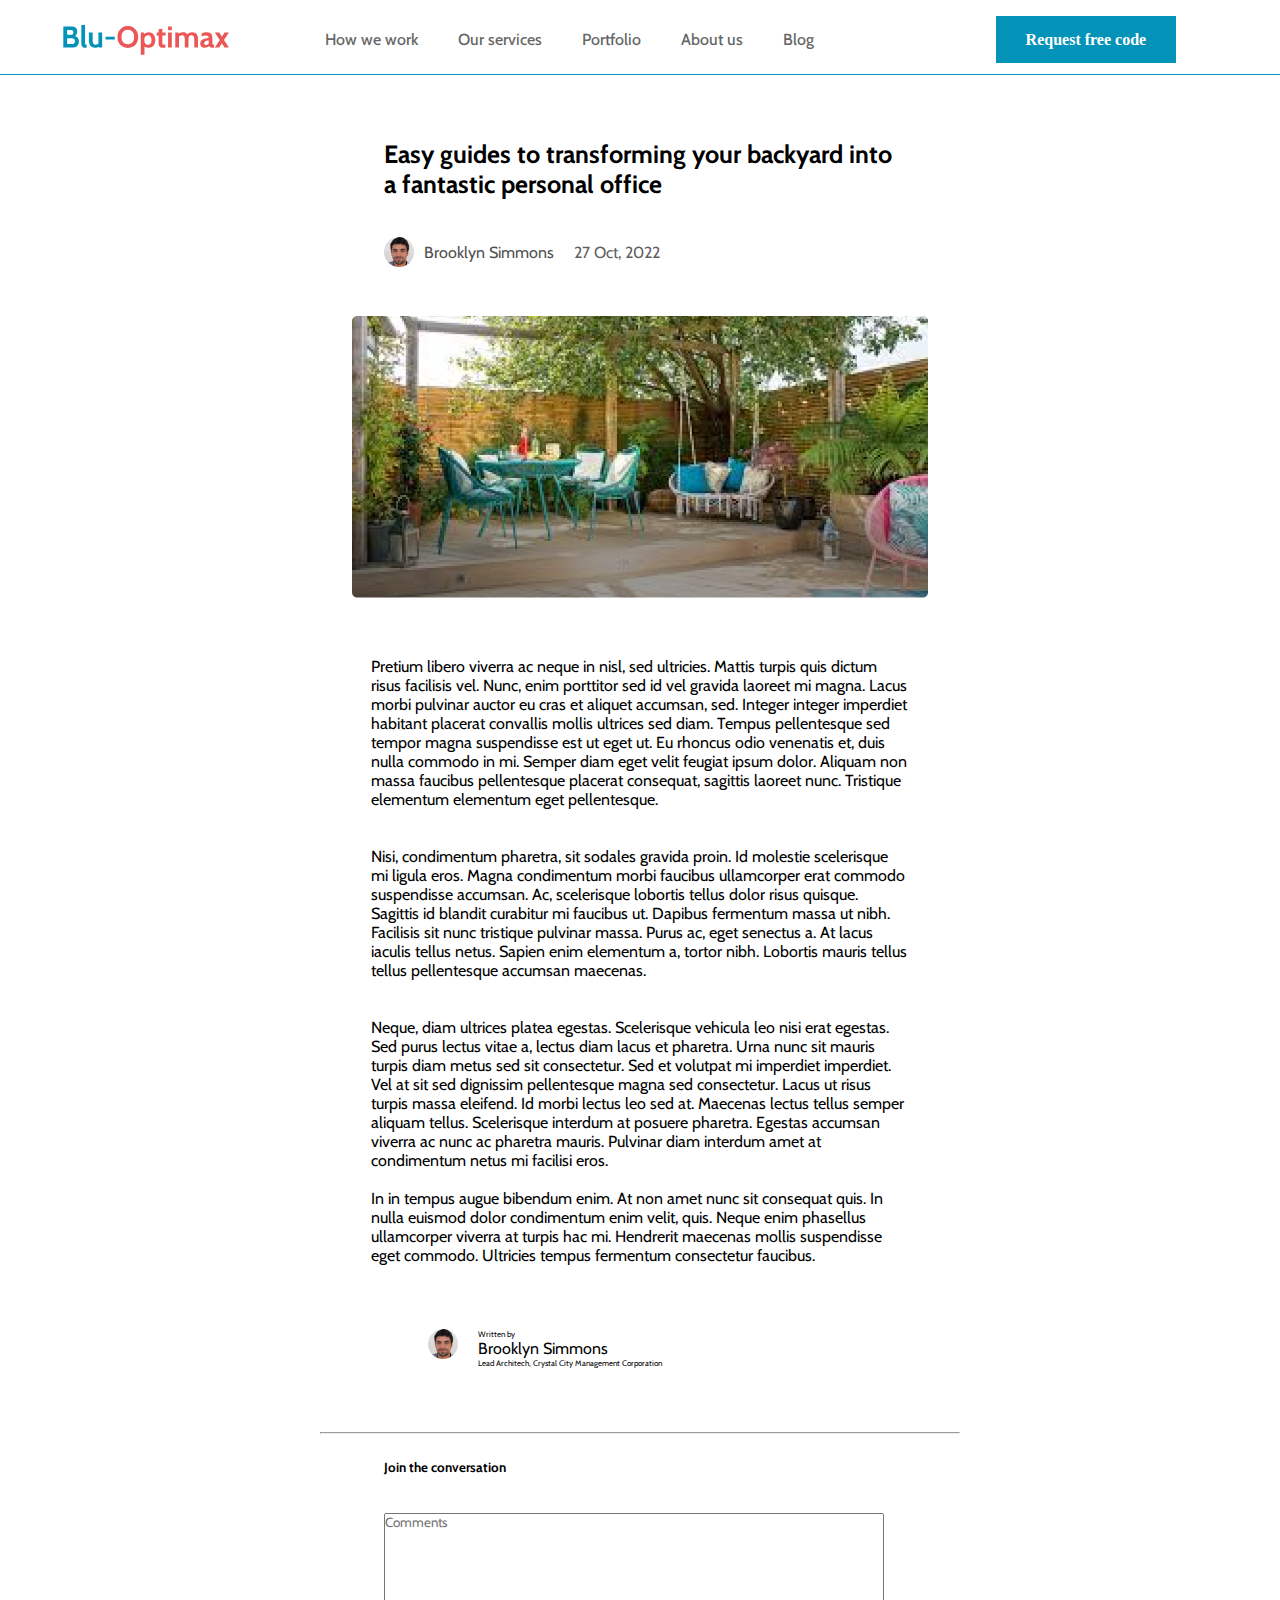
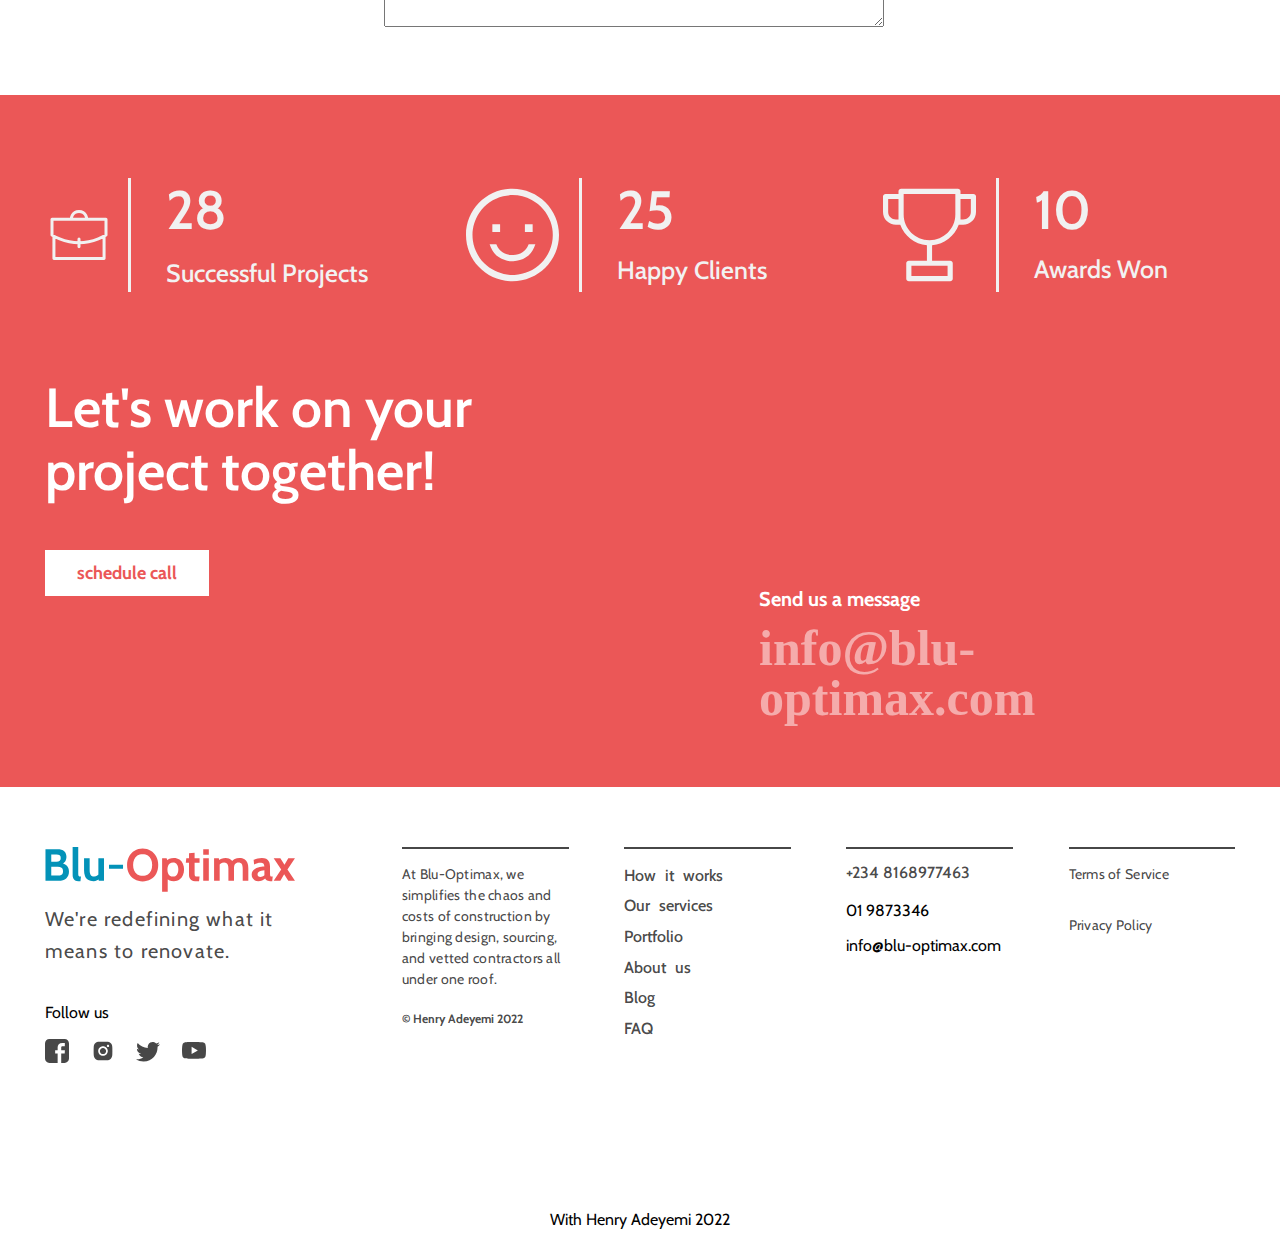
==== commit 0f691cb8: "Merge branch 'main' of https://github.com/Codevixens-Band-3-General-Project/Blu-Optimax-Website" ====
--- a/html/blog-post.html
+++ b/html/blog-post.html
@@ -3,7 +3,7 @@
 <head>
     <meta charset="UTF-8">
     <meta name="viewport" content="width=device-width, initial-scale=1.0">
-    <title>Blu-Optimax</title>
+    <title>Blog Post</title>
     <link rel="preconnect" href="https://fonts.googleapis.com">
     <link rel="preconnect" href="https://fonts.gstatic.com" crossorigin>
     <link href="https://fonts.googleapis.com/css2?family=Cabin:ital,wght@0,400;0,500;0,600;0,700;1,400;1,500;1,600;1,700&display=swap" rel="stylesheet">
@@ -33,13 +33,13 @@
     <div class="cont">
         <img src="/Assets/imgs/Ellipse 2.png" alt="">
         <p>Brooklyn Simmons</p>
-        <img class="line" src="Rectangle 5.png" alt="">
+        <img class="line" src="/Rectangle 5.png" alt="">
         <p class="icon"><i class="fa fa-calendar" aria-hidden="true"></i> 27 Oct, 2022</p>
         
     </div>
             <img class="rect" src="/Assets/imgs/Rectangle (21).png" alt="">
 
-            <p class="para">
+            <p class="para pretium">
 
                 Pretium libero viverra ac neque in nisl, sed ultricies. Mattis turpis quis dictum risus facilisis vel.
                 
--- a/css/about.css
+++ b/css/about.css
@@ -64,6 +64,9 @@
 }
 /* end of navbar styling  */
 
+.easy {
+    padding: 5% 0 3% 0;
+}
 
 .cont {
     display: flex;
@@ -71,6 +74,7 @@
     margin: auto;
     width: 40%;
     color: #4F4F4F;
+    margin-bottom: 3%;
 }
   
 .cont img {
@@ -85,6 +89,10 @@
     width: 42%;
     margin: auto;
     color:#4F4F4F,
+}
+
+.pretium {
+    margin-top: 3%;
 }
 
 .text{
@@ -211,6 +219,17 @@
     line-height: 120%;
 }
 
+.w30 h6 {
+    margin-left: 35px;
+    margin-top: 5%;
+    color: #F2F2F2;
+    font-family: Cabin;
+    font-size: 25px;
+    font-style: normal;
+    font-weight: 500;
+    line-height: 150%;
+}
+
 .s7 {
     padding-bottom: 5%;
 }
